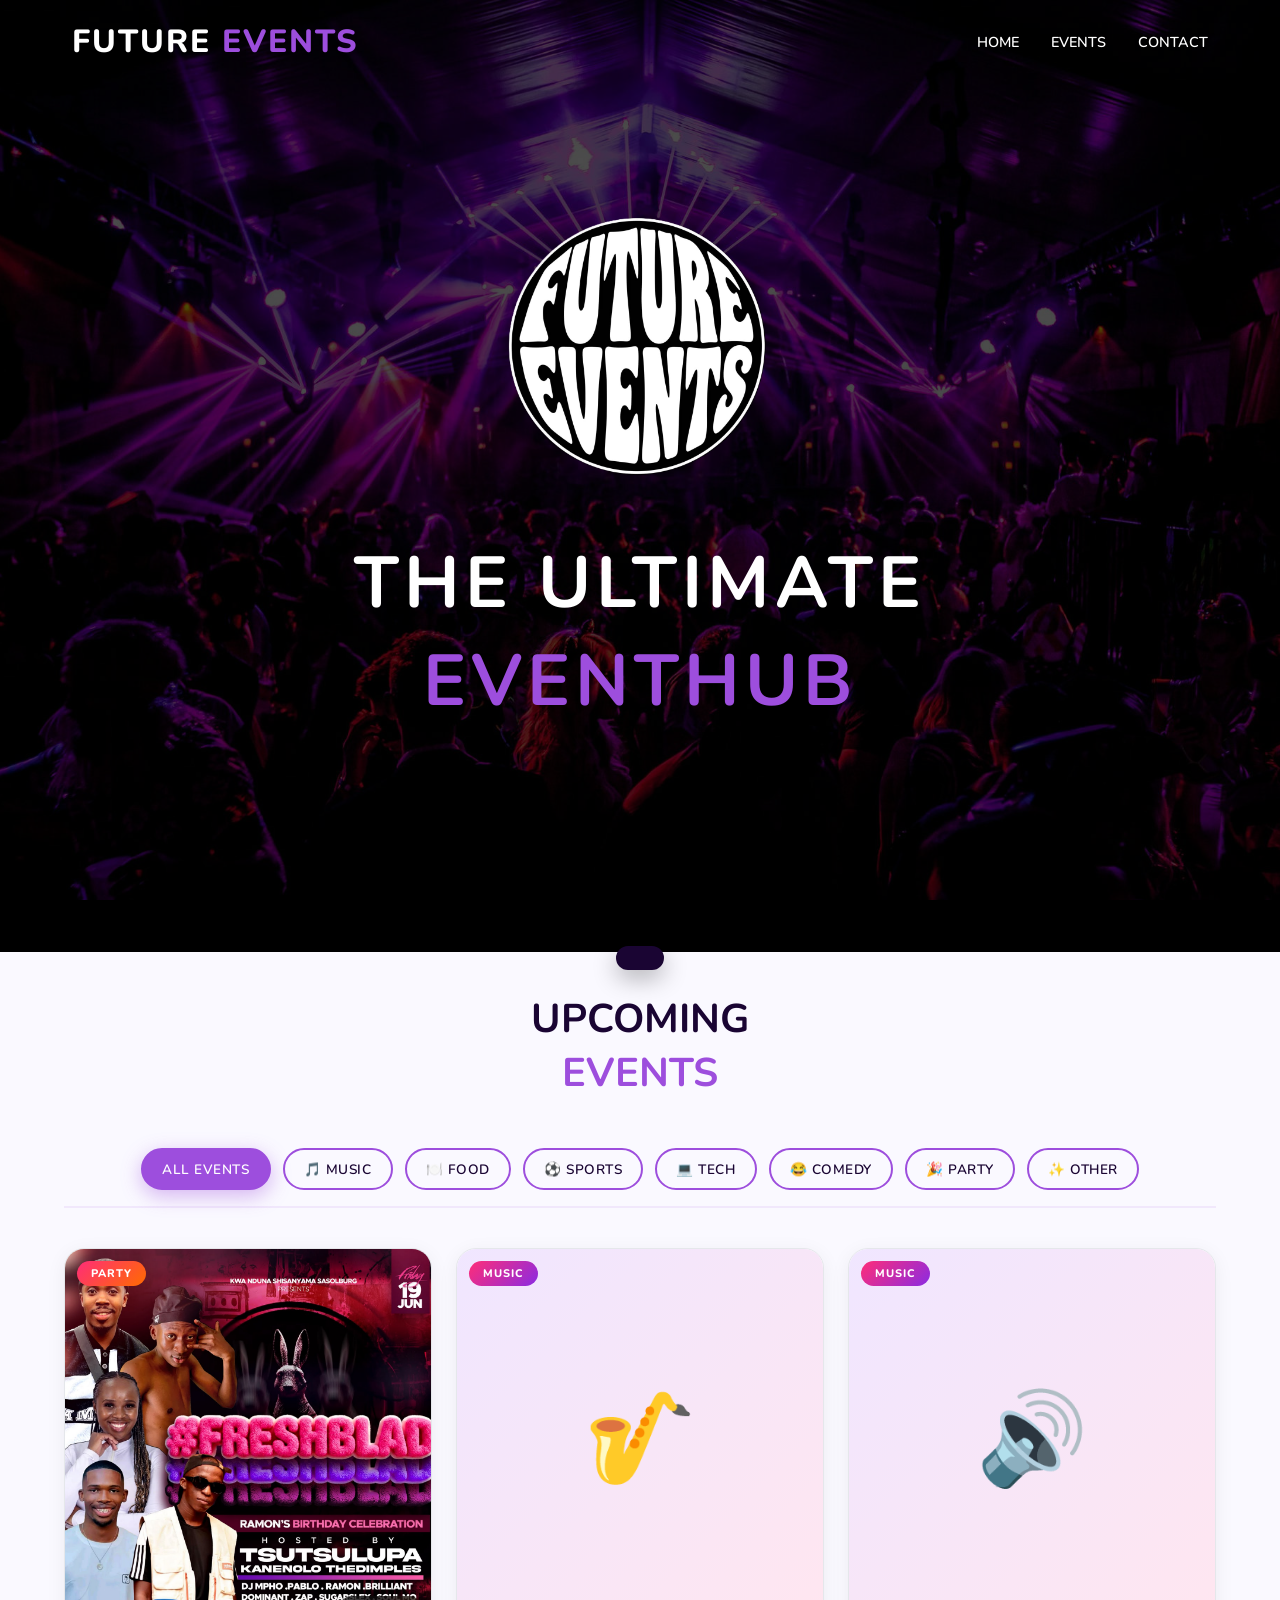
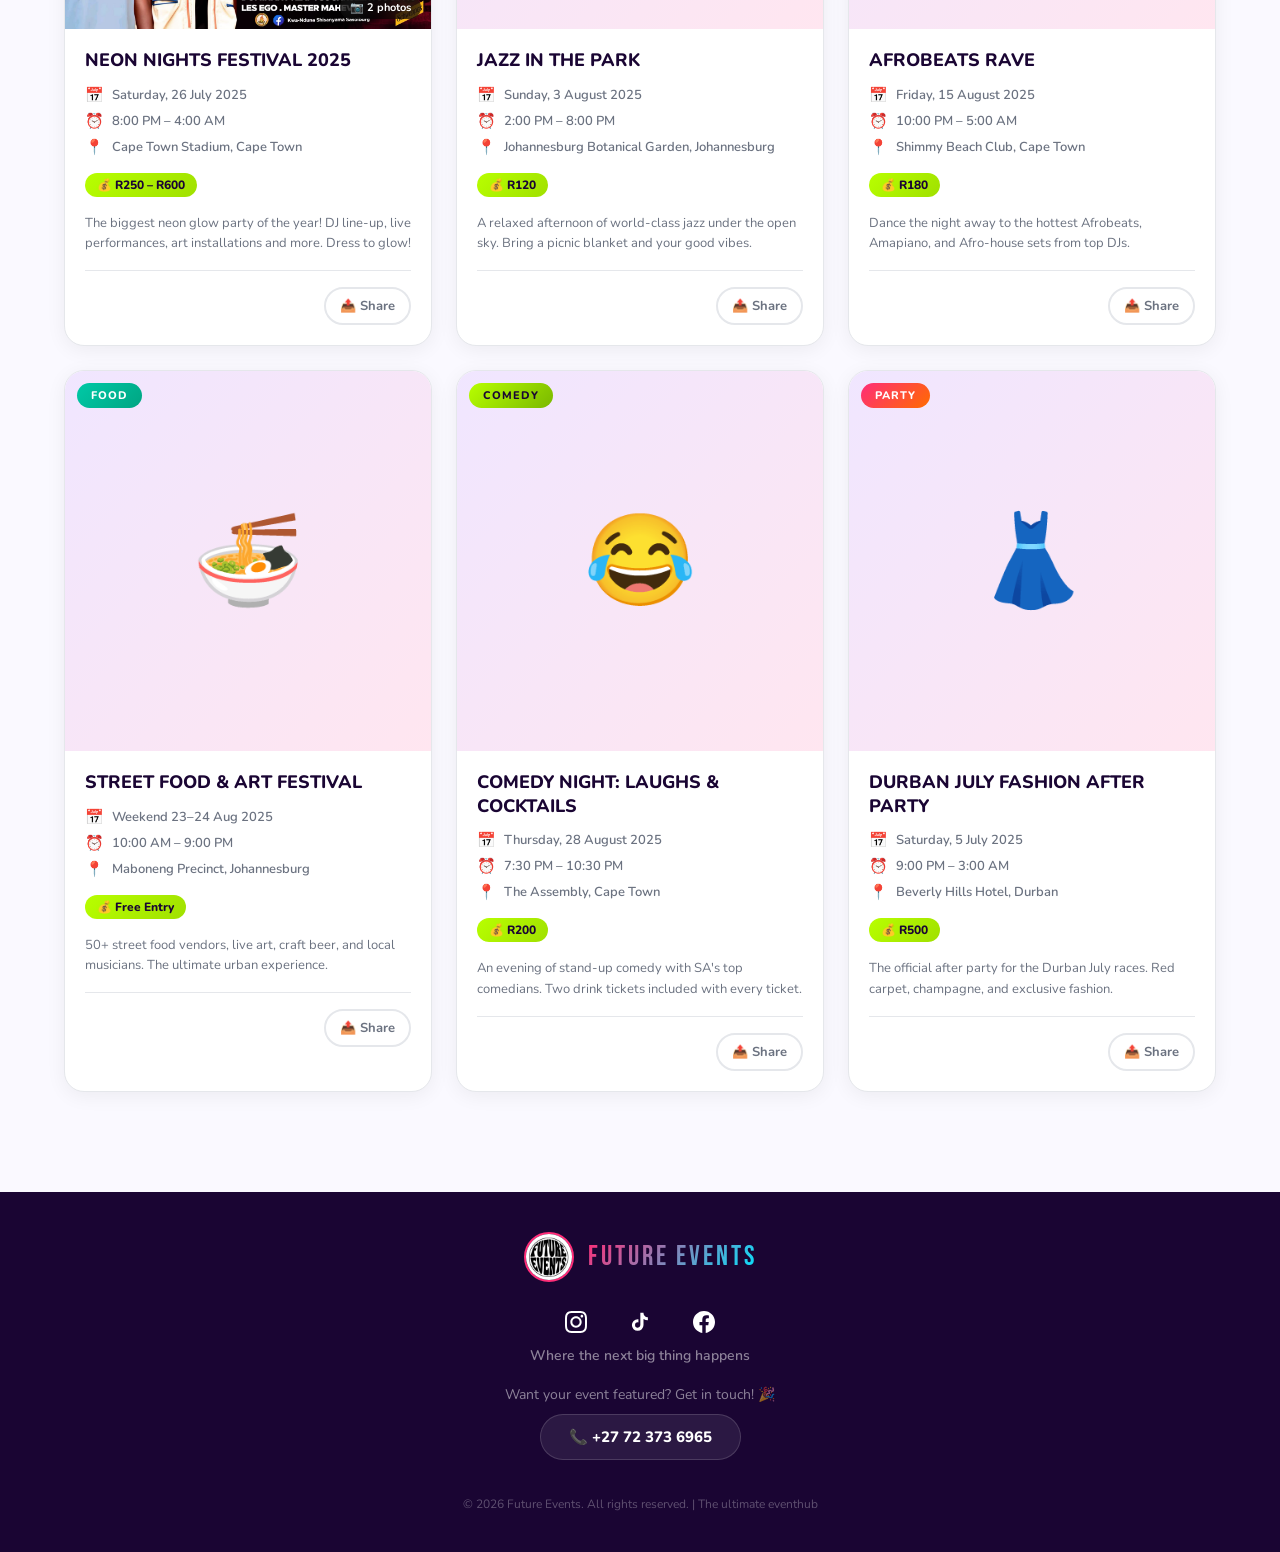
==== index.html @ 9eff45ef "Rename future_events.html to index.html" ====
<!DOCTYPE html>
<html lang="en">
<head>
<meta charset="UTF-8">
<meta name="viewport" content="width=device-width, initial-scale=1.0">
<title>FUTURE EVENTS</title>
<link href="https://fonts.googleapis.com/css2?family=Space+Grotesk:wght@400;500;600;700;800&family=Bebas+Neue&family=Nunito:wght@400;600;700;800;900&display=swap" rel="stylesheet">
<link rel="stylesheet" href="styles.css">
<link rel="icon" type="image/png" href="logo white.png">
</head>
<body>

<!-- NAVIGATION -->
<nav id="navbar">
        <div class="nav-container">
            <a href="#hero" class="logo">FUTURE <span class="fire-text"> EVENTS</span></a>
            <div class="menu-toggle" id="mobile-menu">
                <i class="fas fa-bars"></i>
            </div>
            <ul class="nav-links">
                <li><a href="#hero">Home</a></li>
                <li><a href="#events">Events</a></li>
                <li><a href="#contact">Contact</a></li>
            </ul>
        </div>
    </nav>

    <section id="hero">
        <div class="hero-overlay"></div>
        <div class="hero-content" data-aos="zoom-in" data-aos-duration="1500">
            <img src="logo white.png" alt="KWA NDUNA Logo"/>
            <h1><b>THE ULTIMATE<br/><span class="fire-text"> EVENTHUB</span></b></h1>
            
        </div>
    </section>

 <div class="custom-marquee-container">
  <div class="custom-marquee-content">
    <!-- Replace this text with whatever you want! -->
    <span>YOUR NUMBER ONE EVENTHUB</span>
    <span>PROMOTE YOUR EVENT</span>
    <span>FOLLOW FOR THE BEST EVENTS AROUND YOU</span>
    <span>FUTURE EVENTS</span>
    <span>WHERE MEMORIES ARE MADE</span>
    <span>LIVE LIFE WITH FUTURE EVENTS</span>
    <!-- Duplicate for seamless looping -->
    <span>YOUR NUMBER ONE EVENTHUB</span>
    <span>PROMOTE YOUR EVENT</span>
    <span>FOLLOW FOR THE BEST EVENTS AROUND YOU</span>
    <span>FUTURE EVENTS</span>
    <span>WHERE MEMORIES ARE MADE</span>
    <span>LIVE LIFE WITH FUTURE EVENTS</span>
  </div>
</div>

<!-- MAIN FEED -->
<section id="events">
<div class="main-container">
  <div class="section-header">
    <h2><b>UPCOMING<br/><span class="fire-text"> EVENTS</span></b></h2>
  </div>

  <!-- CATEGORY FILTER MENU -->
  <div class="category-filter-menu">
    <button class="category-btn active" onclick="filterByCategory('all')" data-category="all">All Events</button>
    <button class="category-btn" onclick="filterByCategory('music')" data-category="music">🎵 Music</button>
    <button class="category-btn" onclick="filterByCategory('food')" data-category="food">🍽️ Food</button>
    <button class="category-btn" onclick="filterByCategory('sports')" data-category="sports">⚽ Sports</button>
    <button class="category-btn" onclick="filterByCategory('tech')" data-category="tech">💻 Tech</button>
    <button class="category-btn" onclick="filterByCategory('comedy')" data-category="comedy">😂 Comedy</button>
    <button class="category-btn" onclick="filterByCategory('party')" data-category="party">🎉 Party</button>
    <button class="category-btn" onclick="filterByCategory('other')" data-category="other">✨ Other</button>
  </div>

  <div class="events-grid" id="eventsGrid"></div>
  <div class="no-results" id="noResults">
    <div class="no-results-emoji">🔍</div>
    <h3>No events found</h3>
    <p>Try different keywords</p>
  </div>
</div>
</section>

<!-- CONTACT SECTION -->


<!-- SHARE MODAL -->
<div class="modal-overlay" id="shareModal" onclick="if(event.target===this)closeShare()">
  <div class="share-modal">
    <button class="modal-close" onclick="closeShare()">✕</button>
    <div class="modal-title">SHARE EVENT</div>
    <div class="modal-subtitle">Sharing: <span class="share-event-name" id="shareEventName">—</span></div>

    <div class="share-platforms">
      <button class="share-btn-platform whatsapp" onclick="shareTo('whatsapp')">
        <span class="platform-icon">💬</span> WhatsApp
      </button>
      <button class="share-btn-platform facebook" onclick="shareTo('facebook')">
        <span class="platform-icon">📘</span> Facebook
      </button>
      <button class="share-btn-platform twitter" onclick="shareTo('twitter')">
        <span class="platform-icon">🐦</span> X / Twitter
      </button>
      <button class="share-btn-platform telegram" onclick="shareTo('telegram')">
        <span class="platform-icon">✈️</span> Telegram
      </button>
      <button class="share-btn-platform instagram" onclick="shareTo('instagram')">
        <span class="platform-icon">📸</span> Instagram
      </button>
      <button class="share-btn-platform save" onclick="shareTo('save')">
        <span class="platform-icon">💾</span> Save Flyer
      </button>
    </div>

    <div class="share-or">or copy link</div>

    <div class="copy-link-wrap">
      <input type="text" class="copy-link-input" id="shareLink" readonly>
      <button class="copy-link-btn" onclick="copyLink()">Copy</button>
    </div>

    <div class="modal-watermark">Shared via <span>FUTURE EVENTS</span> — www.futureevents.co.za</div>
  </div>
</div>

<!-- IMAGE VIEWER -->
<div class="img-viewer-overlay" id="imgViewer" onclick="if(event.target===this)closeViewer()">
  <button class="img-viewer-close" onclick="closeViewer()">✕</button>
  <div id="imgViewerContent" style="font-size:80px; color:#fff; text-align:center;">🎉</div>
  <div class="img-viewer-nav">
    <button onclick="viewerPrev()">← Prev</button>
    <button onclick="viewerNext()">Next →</button>
  </div>
</div>

<!-- TOAST -->
<div class="toast" id="toast"></div>

<!-- ADMIN PANEL (Access: type "admin" anywhere on page) -->
<div class="admin-panel" id="adminPanel">
  <div class="admin-title">
    🔧 ADMIN PANEL
    <button class="admin-close" onclick="closeAdmin()">✕</button>
  </div>
  <div id="adminEventsList"></div>
</div>



<footer id="contact">
  <div class="footer-logo-wrap">
    <img src="[data-uri]" alt="Future Events" class="footer-logo">
    <span class="footer-brand">FUTURE EVENTS</span>
  </div>
  <div class="social-icons">
  <a href="YOUR_INSTAGRAM_URL" class="social-btn" aria-label="Instagram">
    <svg viewBox="0 0 24 24"><path d="M12 2.163c3.204 0 3.584.012 4.85.07 3.252.148 4.771 1.691 4.919 4.919.058 1.265.069 1.645.069 4.849 0 3.205-.012 3.584-.069 4.849-.149 3.225-1.664 4.771-4.919 4.919-1.266.058-1.644.07-4.85.07-3.204 0-3.584-.012-4.849-.07-3.26-.149-4.771-1.699-4.919-4.92-.058-1.265-.07-1.644-.07-4.849 0-3.204.013-3.583.07-4.849.149-3.227 1.664-4.771 4.919-4.919 1.266-.057 1.645-.069 4.849-.069zm0-2.163c-3.259 0-3.667.014-4.947.072-4.358.2-6.78 2.618-6.98 6.98-.059 1.281-.073 1.689-.073 4.948 0 3.259.014 3.668.072 4.948.2 4.358 2.618 6.78 6.98 6.98 1.281.058 1.689.072 4.948.072 3.259 0 3.668-.014 4.948-.072 4.354-.2 6.782-2.618 6.979-6.98.059-1.28.073-1.689.073-4.948 0-3.259-.014-3.667-.072-4.947-.196-4.354-2.617-6.78-6.979-6.98-1.281-.059-1.69-.073-4.949-.073zm0 5.838c-3.403 0-6.162 2.759-6.162 6.162s2.759 6.163 6.162 6.163 6.162-2.759 6.162-6.163c0-3.403-2.759-6.162-6.162-6.162zm0 10.162c-2.209 0-4-1.79-4-4 0-2.209 1.791-4 4-4s4 1.791 4 4c0 2.21-1.791 4-4 4zm6.406-11.845c-.796 0-1.441.645-1.441 1.44s.645 1.44 1.441 1.44c.795 0 1.439-.645 1.439-1.44s-.644-1.44-1.439-1.44z"/></svg>
  </a>

  <a href="YOUR_TIKTOK_URL" class="social-btn" aria-label="TikTok">
    <svg viewBox="0 0 24 24"><path d="M19.59 6.69a4.83 4.83 0 01-3.77-4.25V2h-3.45v13.67a2.89 2.89 0 01-2.88 2.5 2.89 2.89 0 01-2.89-2.89 2.89 2.89 0 012.89-2.89c.28 0 .54.04.79.1V9.01a6.33 6.33 0 00-.79-.05 6.34 6.34 0 00-6.34 6.34 6.34 6.34 0 006.34 6.34 6.34 6.34 0 006.33-6.34V8.69a8.18 8.18 0 004.78 1.52V6.76a4.86 4.86 0 01-1.01-.07z"/></svg>
  </a>

  <a href="YOUR_FACEBOOK_URL" class="social-btn" aria-label="Facebook">
    <svg viewBox="0 0 24 24"><path d="M24 12.073c0-6.627-5.373-12-12-12s-12 5.373-12 12c0 5.99 4.388 10.954 10.125 11.854v-8.385H7.078v-3.47h3.047V9.43c0-3.007 1.792-4.669 4.533-4.669 1.312 0 2.686.235 2.686.235v2.953H15.83c-1.491 0-1.956.925-1.956 1.874v2.25h3.328l-.532 3.47h-2.796v8.385C19.612 23.027 24 18.062 24 12.073z"/></svg>
  </a>
</div>
  <p class="footer-tagline">Where the next big thing happens</p>
  <p class="footer-cta-text">Want your event featured? Get in touch! 🎉</p>
  <a href="tel:+27723736965" class="footer-contact">
    📞 +27 72 373 6965
  </a>
  <p class="footer-copy">© 2026 Future Events. All rights reserved. | The ultimate eventhub</p>
  
</footer>

<script src="script.js"></script>
</body>
</html>
---- styles.css ----
:root {
    --hot-pink: #FF2D78;
    --electric-purple: #8B2BE2;
    --neon-orange: #FF6B00;
    --lime: #B8FF00;
    --cyan: #00E5FF;
    --deep-purple: #1A0533;
    --card-bg: #ffffff;
    --text-dark: #1a0533;
    --text-muted: #6b7280;
    --border: #e5e7eb;
    --bg-light: #faf9ff;
    --orange-main: #9D4EDD;
    --orange-glow: #C77DFF;
  }

  * { margin: 0; padding: 0; box-sizing: border-box; }

  html {
    scroll-behavior: smooth;
}

  body {
    font-family: 'Nunito', sans-serif;
    background: var(--bg-light);
    color: var(--text-dark);
    overflow-x: hidden;
  }

  h1, h2, h3, h4 {
    font-family: var(--font-heading);
    text-transform: uppercase;
}

/* The "Spice of Fire" Text Effect */
.fire-text {
    color: var(--orange-main);
    animation: fire-flicker 3s infinite alternate;
}

@keyframes fire-flicker {
    0%, 100% { text-shadow: 0 0 5px var(--orange-main), 0 0 10px var(--orange-main); }
    50% { text-shadow: 0 0 10px var(--orange-main), 0 0 20px var(--orange-glow), 0 0 30px var(--orange-glow); }
}

.section-title {
    font-size: 2.5rem;
    margin-bottom: 2rem;
    font-weight: 800;
}

/* CATEGORY FILTER MENU */
.category-filter-menu {
    display: flex;
    gap: 0.75rem;
    margin-bottom: 2.5rem;
    flex-wrap: wrap;
    justify-content: center;
    align-items: center;
    padding: 1rem 0;
    border-bottom: 2px solid rgba(157, 78, 221, 0.1);
}

.category-btn {
    padding: 0.6rem 1.2rem;
    border: 2px solid var(--orange-main);
    background: transparent;
    color: var(--text-dark);
    border-radius: 25px;
    font-weight: 600;
    font-size: 0.85rem;
    cursor: pointer;
    transition: all 0.3s ease;
    text-transform: uppercase;
    letter-spacing: 0.5px;
    font-family: 'Nunito', sans-serif;
}

.category-btn:hover {
    background: var(--orange-main);
    color: white;
    transform: translateY(-2px);
    box-shadow: 0 4px 15px rgba(157, 78, 221, 0.3);
}

.category-btn.active {
    background: var(--orange-main);
    color: white;
    box-shadow: 0 6px 20px rgba(157, 78, 221, 0.4);
}

@media (max-width: 768px) {
    .category-filter-menu {
        gap: 0.5rem;
        padding: 0.75rem 0;
    }
    
    .category-btn {
        padding: 0.5rem 0.9rem;
        font-size: 0.75rem;
    }
}

.text-center { text-align: center; }
.dark-bg { background-color: var(--bg-darker); }
.section-padding { padding: 5rem 2rem; }

/* Buttons */
.btn {
    display: inline-block;
    padding: 12px 30px;
    font-family: var(--font-heading);
    font-weight: 600;
    text-decoration: none;
    text-transform: uppercase;
    border-radius: 5px;
    transition: all 0.3s ease;
    cursor: pointer;
    border: none;
}

.btn-primary {
    background: linear-gradient(45deg, var(--orange-main), var(--orange-glow));
    color: #fff;
    box-shadow: 0 4px 15px rgba(255, 87, 34, 0.4);
}

.btn-primary:hover {
    transform: translateY(-3px) scale(1.05);
    box-shadow: 0 8px 25px rgba(255, 152, 0, 0.6);
}

/* =========================================
   NAVIGATION BAR
   ========================================= */
nav {
    background-color: transparent;
    position: fixed;
    top: 0;
    width: 100%;
    padding: 20px 0;
    z-index: 1000;
    transition: background 0.4s ease, padding 0.4s ease, box-shadow 0.4s ease;
}

nav.nav-scrolled {
    background-color: rgba(26, 5, 51, 0.95);
    padding: 10px 0;
    box-shadow: 0 2px 10px rgba(255, 87, 34, 0.2);
    backdrop-filter: blur(5px);
    border-bottom: 2px solid var(--orange-main);
}

.nav-container {
    max-width: 1200px;
    margin: 0 auto;
    display: flex;
    justify-content: space-between;
    align-items: center;
    padding: 0 2rem;
}

.logo {
    font-family: var(--font-heading);
    font-size: 2rem;
    font-weight: 800;
    color: #fff;
    text-decoration: none;
    letter-spacing: 2px;
}

.nav-links {
    list-style: none;
    display: flex;
    gap: 2rem;
}

.nav-links a {
    color: #fff;
    text-decoration: none;
    font-family: var(--font-heading);
    font-size: 0.9rem;
    font-weight: 600;
    text-transform: uppercase;
    transition: color 0.3s ease;
    position: relative;
}

.nav-links a::after {
    content: '';
    position: absolute;
    width: 0%;
    height: 2px;
    bottom: -5px;
    left: 0;
    background-color: var(--orange-main);
    transition: width 0.3s ease;
}

.nav-links a:hover::after { width: 100%; }
.nav-links a:hover { color: var(--orange-main); }

.menu-toggle {
    display: none;
    font-size: 1.8rem;
    cursor: pointer;
    color: var(--orange-main);
    z-index: 1100;
    position: relative;
}

/* =========================================
   MOBILE NAV OVERLAY
   ========================================= */
@media (max-width: 768px) {
    .menu-toggle {
        display: flex;
        align-items: center;
        justify-content: center;
    }

    .nav-links {
        display: none;
        flex-direction: column;
        align-items: center;
        justify-content: center;
        gap: 2.5rem;
        position: fixed;
        inset: 0;
        background: rgba(10, 2, 26, 0.97);
        z-index: 1050;
        padding: 2rem;
        backdrop-filter: blur(12px);
        -webkit-backdrop-filter: blur(12px);
        border-top: 3px solid var(--orange-main);
        animation: none;
    }

    .nav-links.nav-open {
        display: flex;
        animation: navFadeIn 0.25s ease forwards;
    }

    @keyframes navFadeIn {
        from { opacity: 0; transform: translateY(-10px); }
        to   { opacity: 1; transform: translateY(0); }
    }

    .nav-links a {
        font-size: 1.8rem;
        letter-spacing: 3px;
        color: #fff;
    }

    .nav-links a:hover {
        color: var(--orange-main);
    }

    /* Close (✕) icon when open */
    .menu-toggle.is-open i::before {
        content: "\f00d"; /* fa-times */
    }
}

/* =========================================
   HERO SECTION
   ========================================= */
#hero {
    height: 100vh;
    background: url("hero\ back.jpg") center/cover no-repeat;
    background-attachment: scroll;
    position: relative;
    display: flex;
    align-items: center;
    justify-content: center;
    text-align: center;
    overflow: hidden;
}

.hero-video {
    position: absolute;
    top: 50%;
    left: 50%;
    min-width: 100%;
    min-height: 100%;
    width: auto;
    height: auto;
    z-index: 0;
    transform: translateX(-50%) translateY(-50%);
    object-fit: cover;
}

.hero-overlay {
    position: absolute;
    top: 0;
    left: 0;
    width: 100%;
    height: 100%;
    background: rgba(0, 0, 0, 0.7); /* Darkens video for text visibility */
    z-index: 1;
}

.hero-content {
    position: relative;
    z-index: 2;
    padding: 0 20px;
    display: flex;
    flex-direction: column;
    align-items: center;
    justify-content: center;
    gap: 1.5rem;
}

.hero-content img {
    max-width: 300px;
    height: auto;
}

.hero-content h1 {
    font-size: 4.5rem;
    letter-spacing: 5px;
    margin-bottom: 1rem;
    color: #fff;
}

.hero-content p {
    font-size: 1.2rem;
    margin-bottom: 2rem;
    color: #fff;
}

  
 
 



  

  @media (max-width:768px) {
    .hero-content { flex-direction:column; gap:32px; }
    .hero-images { flex:0 0 auto; width:100%; }
    .hero-img-placeholder { height:260px; }
    .hero-title { font-size:40px; }
  }


  /* Marquee Background Styling */
.custom-marquee-container {
  background-color: #000000; /* Pure black background */
  color: #ffffff;            /* White text */
  overflow: hidden;          /* Hides the text that goes off-screen */
  white-space: nowrap;       /* Keeps all text on a single line */
  padding: 15px 0;           /* Vertical spacing (thickness of the bar) */
  font-family: sans-serif;   /* Clean modern font */
  font-size: 1.2rem;         /* Text size */
  font-weight: bold;
  letter-spacing: 1px;       /* Adds a bit of breathing room to letters */
}

.hero-info { flex:1; min-width:0; }

/* The Moving Content Box */
.custom-marquee-content {
  display: inline-block;
  padding-left: 100%;        /* Starts the animation from the right edge */
  animation: marquee-scroll 20s linear infinite;
}

/* Individual text items */
.custom-marquee-content span {
  padding-right: 50px;       /* Spacing between the repeated text blocks */
}

/* The Animation Logic */
@keyframes marquee-scroll {
  0% {
    transform: translate3d(0, 0, 0);
  }
  100% {
    transform: translate3d(-50%, 0, 0);
  }
}

/* Optional: Pauses the marquee when a user hovers over it */
.custom-marquee-container:hover .custom-marquee-content {
  animation-play-state: paused;
}

  .blob {
    position: absolute;
    border-radius: 50%;
    opacity: 0.18;
    filter: blur(60px);
  }

  .blob-1 { width: 400px; height: 400px; background: var(--hot-pink); top: -100px; right: -50px; }
  .blob-2 { width: 300px; height: 300px; background: var(--cyan); bottom: -80px; left: 10%; animation: float 6s ease-in-out infinite; }
  .blob-3 { width: 250px; height: 250px; background: var(--lime); top: 50%; left: 40%; animation: float 8s ease-in-out infinite reverse; }

  @keyframes float {
    0%, 100% { transform: translateY(0px); }
    50% { transform: translateY(-20px); }
  }

  .featured-badge {
    position: absolute;
    top: 24px;
    left: 24px;
    background: linear-gradient(135deg, var(--hot-pink), var(--neon-orange));
    color: #fff;
    font-size: 11px;
    font-weight: 800;
    letter-spacing: 2px;
    text-transform: uppercase;
    padding: 6px 16px;
    border-radius: 50px;
    display: flex;
    align-items: center;
    gap: 6px;
    box-shadow: 0 4px 15px rgba(255,45,120,0.4);
    animation: pulse-badge 2s ease-in-out infinite;
  }

  @keyframes pulse-badge {
    0%, 100% { box-shadow: 0 4px 15px rgba(255,45,120,0.4); }
    50% { box-shadow: 0 4px 30px rgba(255,45,120,0.8); }
  }

  .hero-content {
    position: relative;
    z-index: 2;
    max-width: 1200px;
    margin: 0 auto;
    width: 100%;
    display: flex;
    gap: 40px;
    align-items: center;
    margin-top: 40px;
  }

  .hero-images {
    flex: 0 0 auto;
    height: 380px;
    width: 300px;
    position: relative;
    border-radius: 50%;
  }

  .hero-main-img {
    width: 100%;
    height: 280px;
    object-fit: cover;
    border-radius: 50%;
    border: 3px solid rgba(255,255,255,0.2);
    box-shadow: 0 20px 60px rgba(0,0,0,0.5);
  }

  .hero-img-placeholder {
    width: 100%;
    height: 280px;
    border-radius: 20px;
    border: 3px solid rgba(255,255,255,0.2);
    box-shadow: 0 20px 60px rgba(0,0,0,0.5);
    background: linear-gradient(135deg, rgba(255,45,120,0.3), rgba(139,43,226,0.3));
    display: flex;
    align-items: center;
    justify-content: center;
    font-size: 60px;
    cursor: pointer;
    transition: transform 0.3s;
    overflow: hidden;
    position: relative;
  }

  .hero-img-placeholder:hover { transform: scale(1.02); }

  .hero-thumb-row {
    display: flex;
    gap: 8px;
    margin-top: 10px;
  }

  .hero-thumb {
    flex: 1;
    height: 70px;
    border-radius: 10px;
    object-fit: cover;
    cursor: pointer;
    border: 2px solid transparent;
    transition: all 0.3s;
    overflow: hidden;
    background: rgba(255,255,255,0.1);
    display: flex;
    align-items: center;
    justify-content: center;
    font-size: 24px;
  }

  .hero-thumb:hover, .hero-thumb.active { border-color: var(--hot-pink); transform: scale(1.05); }

  .hero-info {
    flex: 1;
    color: white;
  }

  .hero-title {
    font-family: 'Bebas Neue', sans-serif;
    font-size: 52px;
    line-height: 1.1;
    letter-spacing: 2px;
    margin-bottom: 16px;
    text-shadow: 2px 2px 20px rgba(0,0,0,0.5);
  }

  .hero-meta {
    display: flex;
    flex-direction: column;
    gap: 8px;
    margin-bottom: 24px;
  }

  .hero-meta-item {
    display: flex;
    align-items: center;
    gap: 10px;
    font-size: 15px;
    color: rgba(255,255,255,0.85);
    font-weight: 600;
  }

  .hero-meta-icon {
    width: 28px;
    height: 28px;
    border-radius: 8px;
    display: flex;
    align-items: center;
    justify-content: center;
    font-size: 14px;
    flex-shrink: 0;
  }

  .icon-date { background: rgba(255,45,120,0.3); }
  .icon-venue { background: rgba(0,229,255,0.3); }
  .icon-price { background: rgba(184,255,0,0.3); }

  .hero-desc {
    font-size: 15px;
    color: rgba(255,255,255,0.7);
    line-height: 1.7;
    margin-bottom: 24px;
    max-width: 500px;
  }

  .hero-actions {
    display: flex;
    gap: 12px;
    flex-wrap: wrap;
  }

  .btn-share-hero {
    display: flex;
    align-items: center;
    gap: 8px;
    padding: 12px 20px;
    border-radius: 50px;
    font-family: 'Nunito', sans-serif;
    font-size: 15px;
    font-weight: 800;
    cursor: pointer;
    transition: all 0.3s;
    border: 2px solid rgba(255,255,255,0.2);
    background: transparent;
    color: rgba(255,255,255,0.7);
  }

  .btn-share-hero:hover { background: rgba(255,255,255,0.1); color: #fff; transform: translateY(-2px); }

  /* ---- MAIN FEED ---- */
  .main-container {
    max-width: 1200px;
    margin: 0 auto;
    padding: 40px 24px;
  }

  .section-header {
    text-align: center;
    margin-bottom: 2rem;
  }

  .section-header h2 {
    font-size: 2.5rem;
    font-weight: 800;
    text-transform: uppercase;
  }
    margin-bottom: 28px;
  }

  .section-title {
    font-family: 'Bebas Neue', sans-serif;
    font-size: 32px;
    letter-spacing: 2px;
    color: var(--text-dark);
    display: flex;
    align-items: center;
    gap: 12px;
  }

  .section-title-dot {
    width: 10px;
    height: 10px;
    border-radius: 50%;
    background: var(--hot-pink);
    display: inline-block;
  }

  .events-grid {
    display: grid;
    grid-template-columns: repeat(auto-fill, minmax(340px, 1fr));
    gap: 24px;
  }

  /* ---- EVENT CARD ---- */
  .event-card {
    background: var(--card-bg);
    border-radius: 20px;
    overflow: hidden;
    box-shadow: 0 4px 20px rgba(0,0,0,0.06);
    transition: all 0.3s;
    border: 1px solid var(--border);
    position: relative;
  }

  .event-card:hover {
    transform: translateY(-4px);
    box-shadow: 0 12px 40px rgba(0,0,0,0.12);
  }

  .card-img-wrap {
    position: relative;
    height: 380px;
    overflow: hidden;
    cursor: pointer;
    background: linear-gradient(135deg, #f0e6ff, #ffe6f0);
    display: flex;
    align-items: center;
    justify-content: center;
    font-size: 90px;
  }

  .card-img-wrap img {
    width: 100%;
    height: 100%;
    object-fit: cover;
    transition: transform 0.4s;
  }

  .event-card:hover .card-img-wrap img { transform: scale(1.05); }

  .card-img-indicator {
    position: absolute;
    bottom: 10px;
    right: 10px;
    background: rgba(0,0,0,0.6);
    color: #fff;
    font-size: 11px;
    font-weight: 700;
    padding: 4px 10px;
    border-radius: 20px;
    backdrop-filter: blur(10px);
  }

  .card-category {
    position: absolute;
    top: 12px;
    left: 12px;
    padding: 5px 14px;
    border-radius: 50px;
    font-size: 11px;
    font-weight: 800;
    text-transform: uppercase;
    letter-spacing: 1px;
    color: #fff;
  }

  .cat-music { background: linear-gradient(135deg, var(--hot-pink), var(--electric-purple)); }
  .cat-art { background: linear-gradient(135deg, var(--neon-orange), #ffb800); }
  .cat-food { background: linear-gradient(135deg, #00c9a7, #00a582); }
  .cat-sport { background: linear-gradient(135deg, var(--cyan), #0091ea); }
  .cat-culture { background: linear-gradient(135deg, var(--electric-purple), #3d00b8); }
  .cat-party { background: linear-gradient(135deg, var(--hot-pink), var(--neon-orange)); }
  .cat-comedy { background: linear-gradient(135deg, var(--lime), #7ab800); color: #1a0533 !important; }
  .cat-business { background: linear-gradient(135deg, #374151, #111827); }

  .card-body {
    padding: 20px;
  }

  .card-title {
    font-size: 18px;
    font-weight: 800;
    color: var(--text-dark);
    margin-bottom: 12px;
    line-height: 1.3;
  }

  .card-meta {
    display: flex;
    flex-direction: column;
    gap: 6px;
    margin-bottom: 16px;
  }

  .card-meta-row {
    display: flex;
    align-items: center;
    gap: 8px;
    font-size: 13px;
    color: var(--text-muted);
    font-weight: 600;
  }

  .meta-emoji { font-size: 15px; }

  .card-price {
    display: inline-block;
    background: linear-gradient(135deg, var(--lime), #a0e000);
    color: var(--text-dark);
    font-size: 12px;
    font-weight: 800;
    padding: 4px 12px;
    border-radius: 20px;
    margin-bottom: 16px;
  }

  .card-desc {
    font-size: 13px;
    color: var(--text-muted);
    line-height: 1.6;
    margin-bottom: 16px;
    display: -webkit-box;
    -webkit-line-clamp: 2;
    -webkit-box-orient: vertical;
    overflow: hidden;
  }

  .card-footer {
    display: flex;
    align-items: center;
    justify-content: flex-end;
    gap: 8px;
    padding-top: 16px;
    border-top: 1px solid var(--border);
  }

  .btn-share {
    display: flex;
    align-items: center;
    gap: 5px;
    padding: 8px 14px;
    border-radius: 50px;
    border: 2px solid var(--border);
    background: transparent;
    color: var(--text-muted);
    font-family: 'Nunito', sans-serif;
    font-size: 13px;
    font-weight: 700;
    cursor: pointer;
    transition: all 0.25s;
    white-space: nowrap;
  }

  .btn-share:hover {
    border-color: var(--electric-purple);
    color: var(--electric-purple);
    background: rgba(139,43,226,0.06);
    transform: scale(1.05);
  }

  /* ---- SHARE MODAL ---- */
  .modal-overlay {
    display: none;
    position: fixed;
    inset: 0;
    background: rgba(26,5,51,0.7);
    z-index: 2000;
    align-items: center;
    justify-content: center;
    backdrop-filter: blur(6px);
    padding: 20px;
  }

  .modal-overlay.open { display: flex; }

  .share-modal {
    background: #fff;
    border-radius: 24px;
    padding: 32px;
    max-width: 420px;
    width: 100%;
    box-shadow: 0 30px 80px rgba(0,0,0,0.2);
    animation: modalIn 0.3s cubic-bezier(0.34,1.56,0.64,1);
    position: relative;
  }

  @keyframes modalIn {
    from { transform: scale(0.8); opacity: 0; }
    to { transform: scale(1); opacity: 1; }
  }

  .modal-title {
    font-family: 'Bebas Neue', sans-serif;
    font-size: 28px;
    letter-spacing: 2px;
    margin-bottom: 6px;
    background: linear-gradient(135deg, var(--hot-pink), var(--electric-purple));
    -webkit-background-clip: text;
    -webkit-text-fill-color: transparent;
    background-clip: text;
  }

  .modal-subtitle {
    font-size: 13px;
    color: var(--text-muted);
    margin-bottom: 24px;
    font-weight: 600;
  }

  .share-event-name {
    font-weight: 800;
    color: var(--text-dark);
  }

  .share-platforms {
    display: grid;
    grid-template-columns: 1fr 1fr;
    gap: 12px;
    margin-bottom: 20px;
  }

  .share-btn-platform {
    display: flex;
    align-items: center;
    gap: 10px;
    padding: 14px 16px;
    border-radius: 14px;
    border: 2px solid var(--border);
    cursor: pointer;
    transition: all 0.25s;
    background: #fff;
    font-family: 'Nunito', sans-serif;
    font-size: 14px;
    font-weight: 700;
    color: var(--text-dark);
    text-align: left;
  }

  .share-btn-platform:hover { transform: translateY(-2px); box-shadow: 0 6px 16px rgba(0,0,0,0.1); }
  .share-btn-platform.whatsapp:hover { border-color: #25d366; background: #f0fef4; }
  .share-btn-platform.facebook:hover { border-color: #1877f2; background: #eff4ff; }
  .share-btn-platform.twitter:hover { border-color: #000; background: #f5f5f5; }
  .share-btn-platform.instagram:hover { border-color: #e1306c; background: #fff0f5; }
  .share-btn-platform.telegram:hover { border-color: #0088cc; background: #e8f5ff; }
  .share-btn-platform.save:hover { border-color: var(--electric-purple); background: #f5f0ff; }

  .platform-icon { font-size: 22px; }

  .share-or {
    text-align: center;
    color: var(--text-muted);
    font-size: 12px;
    font-weight: 700;
    margin-bottom: 14px;
    text-transform: uppercase;
    letter-spacing: 1px;
    display: flex;
    align-items: center;
    gap: 10px;
  }

  .share-or::before, .share-or::after {
    content: '';
    flex: 1;
    height: 1px;
    background: var(--border);
  }

  .copy-link-wrap {
    display: flex;
    gap: 8px;
    margin-bottom: 20px;
  }

  .copy-link-input {
    flex: 1;
    padding: 10px 14px;
    border: 2px solid var(--border);
    border-radius: 12px;
    font-size: 13px;
    font-family: 'Nunito', sans-serif;
    color: var(--text-muted);
    background: var(--bg-light);
    outline: none;
  }

  .copy-link-btn {
    padding: 10px 18px;
    background: linear-gradient(135deg, var(--electric-purple), var(--hot-pink));
    color: #fff;
    border: none;
    border-radius: 12px;
    font-family: 'Nunito', sans-serif;
    font-size: 13px;
    font-weight: 800;
    cursor: pointer;
    transition: all 0.25s;
  }

  .copy-link-btn:hover { transform: scale(1.05); }

  .modal-close {
    position: absolute;
    top: 16px;
    right: 16px;
    width: 32px;
    height: 32px;
    border-radius: 50%;
    border: none;
    background: var(--bg-light);
    cursor: pointer;
    font-size: 16px;
    color: var(--text-muted);
    display: flex;
    align-items: center;
    justify-content: center;
    transition: all 0.2s;
  }

  .modal-close:hover { background: #fee2e2; color: #ef4444; transform: scale(1.1); }

  .modal-watermark {
    text-align: center;
    font-size: 12px;
    color: var(--text-muted);
    font-weight: 600;
  }

  .modal-watermark span {
    background: linear-gradient(135deg, var(--hot-pink), var(--electric-purple));
    -webkit-background-clip: text;
    -webkit-text-fill-color: transparent;
    background-clip: text;
    font-weight: 800;
  }

  /* ---- IMAGE VIEWER ---- */
  .img-viewer-overlay {
    display: none;
    position: fixed;
    inset: 0;
    background: rgba(0,0,0,0.95);
    z-index: 3000;
    align-items: center;
    justify-content: center;
    flex-direction: column;
  }

  .img-viewer-overlay.open { display: flex; }

  .img-viewer-img {
    max-width: 90vw;
    max-height: 80vh;
    object-fit: contain;
    border-radius: 12px;
  }

  .img-viewer-close {
    position: fixed;
    top: 20px;
    right: 20px;
    width: 44px;
    height: 44px;
    background: rgba(255,255,255,0.15);
    border: none;
    border-radius: 50%;
    color: #fff;
    font-size: 20px;
    cursor: pointer;
    display: flex;
    align-items: center;
    justify-content: center;
  }

  .img-viewer-nav {
    display: flex;
    gap: 16px;
    margin-top: 20px;
  }

  .img-viewer-nav button {
    padding: 8px 24px;
    background: rgba(255,255,255,0.15);
    color: #fff;
    border: none;
    border-radius: 50px;
    cursor: pointer;
    font-family: 'Nunito', sans-serif;
    font-weight: 700;
    font-size: 14px;
    transition: background 0.2s;
  }

  .img-viewer-nav button:hover { background: rgba(255,255,255,0.3); }

  /* ---- CONTACT SECTION ---- */
  .contact-section {
    background: linear-gradient(135deg, var(--orange-main), var(--orange-glow));
    padding: 60px 24px;
    text-align: center;
    color: white;
  }

  .contact-container {
    max-width: 600px;
    margin: 0 auto;
  }

  .contact-section h2 {
    font-size: 2.5rem;
    font-weight: 800;
    margin-bottom: 1rem;
    text-transform: uppercase;
  }

  .contact-section p {
    font-size: 1.1rem;
    margin-bottom: 2rem;
    opacity: 0.95;
  }

  .contact-cta {
    display: inline-block;
    padding: 12px 30px;
    background: rgba(255,255,255,0.2);
    color: white;
    text-decoration: none;
    border-radius: 25px;
    font-weight: 600;
    transition: all 0.3s ease;
    border: 2px solid white;
  }

  .contact-cta:hover {
    background: white;
    color: var(--orange-main);
    transform: translateY(-3px);
  }

  /* ---- FOOTER ---- */
  footer {
    background: var(--deep-purple);
    color: rgba(255,255,255,0.8);
    text-align: center;
    padding: 40px 24px;
    margin-top: 60px;
  }

  .footer-logo-wrap {
    display: flex;
    align-items: center;
    justify-content: center;
    gap: 14px;
    margin-bottom: 16px;
  }

  .footer-logo { width: 50px; height: 50px; border-radius: 50%; border: 2px solid var(--hot-pink); object-fit: contain; }

  .footer-brand {
    font-family: 'Bebas Neue', sans-serif;
    font-size: 28px;
    letter-spacing: 3px;
    background: linear-gradient(135deg, var(--hot-pink), var(--cyan));
    -webkit-background-clip: text;
    -webkit-text-fill-color: transparent;
    background-clip: text;
  }

  .footer-tagline {
    font-size: 14px;
    color: rgba(255,255,255,0.5);
    margin-bottom: 20px;
    font-weight: 600;
  }

  .footer-contact {
    display: inline-flex;
    align-items: center;
    gap: 10px;
    background: rgba(255,255,255,0.08);
    border: 1px solid rgba(255,255,255,0.15);
    border-radius: 50px;
    padding: 12px 28px;
    font-size: 15px;
    font-weight: 800;
    color: #fff;
    text-decoration: none;
    transition: all 0.3s;
    margin-bottom: 20px;
  }

  .footer-contact:hover {
    background: linear-gradient(135deg, var(--hot-pink), var(--electric-purple));
    border-color: transparent;
    transform: translateY(-2px);
    box-shadow: 0 8px 24px rgba(255,45,120,0.4);
  }

  .footer-cta-text {
    font-size: 14px;
    color: rgba(255,255,255,0.5);
    margin-bottom: 10px;
  }

  .footer-copy {
    font-size: 12px;
    color: rgba(255,255,255,0.3);
    margin-top: 16px;
  }

  /* ---- NO RESULTS ---- */
  .no-results {
    text-align: center;
    padding: 60px 24px;
    color: var(--text-muted);
    display: none;
  }

  .no-results-emoji { font-size: 60px; margin-bottom: 16px; }
  .no-results h3 { font-size: 20px; font-weight: 800; color: var(--text-dark); margin-bottom: 8px; }

  /* ---- TOAST ---- */
  .toast {
    position: fixed;
    bottom: 30px;
    left: 50%;
    transform: translateX(-50%) translateY(100px);
    background: var(--text-dark);
    color: #fff;
    padding: 12px 24px;
    border-radius: 50px;
    font-size: 14px;
    font-weight: 700;
    z-index: 5000;
    transition: transform 0.3s cubic-bezier(0.34,1.56,0.64,1);
    white-space: nowrap;
    box-shadow: 0 8px 24px rgba(0,0,0,0.3);
  }

  .toast.show { transform: translateX(-50%) translateY(0); }

  /* ---- ADMIN PANEL (HIDDEN) ---- */
  .admin-panel {
    display: none;
    position: fixed;
    bottom: 20px;
    right: 20px;
    background: #fff;
    border: 2px solid var(--electric-purple);
    border-radius: 20px;
    padding: 20px;
    width: 340px;
    max-height: 70vh;
    overflow-y: auto;
    z-index: 4000;
    box-shadow: 0 20px 60px rgba(139,43,226,0.25);
  }

  .admin-panel.open { display: block; }

  .admin-title {
    font-family: 'Bebas Neue', sans-serif;
    font-size: 20px;
    letter-spacing: 2px;
    color: var(--electric-purple);
    margin-bottom: 16px;
    display: flex;
    align-items: center;
    justify-content: space-between;
  }

  .admin-close {
    background: none;
    border: none;
    cursor: pointer;
    font-size: 18px;
    color: var(--text-muted);
  }

  .admin-event-row {
    border: 1px solid var(--border);
    border-radius: 12px;
    padding: 12px;
    margin-bottom: 10px;
    font-size: 12px;
  }

  .admin-event-name {
    font-weight: 800;
    font-size: 13px;
    margin-bottom: 8px;
    color: var(--text-dark);
  }

  .admin-inputs {
    display: flex;
    gap: 6px;
    align-items: center;
  }

  .admin-inputs label { color: var(--text-muted); font-weight: 700; }

  .admin-inputs input {
    width: 60px;
    padding: 4px 8px;
    border: 1px solid var(--border);
    border-radius: 8px;
    font-size: 12px;
    text-align: center;
    font-family: 'Nunito', sans-serif;
  }

  .admin-save-btn {
    padding: 5px 12px;
    background: linear-gradient(135deg, var(--hot-pink), var(--electric-purple));
    color: #fff;
    border: none;
    border-radius: 8px;
    font-size: 11px;
    font-weight: 800;
    cursor: pointer;
    font-family: 'Nunito', sans-serif;
  }

  /* RESPONSIVE */
  @media (max-width: 768px) {
    #hero {
      height: auto;
      min-height: 100svh;
      background-attachment: scroll;
      background-size: cover;
      background-position: center center;
    }
    .hero-content { flex-direction: column; padding: 80px 20px 40px; }
    .hero-images { width: 100%; }
    .hero-title { font-size: 36px; }
    .events-grid { grid-template-columns: 1fr; }
    .search-wrapper { max-width: 200px; }
    .nav-brand { font-size: 20px; }
    .share-platforms { grid-template-columns: 1fr 1fr; }
  }

  @media (max-width: 640px) {
    /* Navbar improvements */
    nav {
      padding: 0 12px;
      height: 65px;
      gap: 8px;
    }
    
    .nav-logo {
      gap: 8px;
    }
    
    .nav-logo img {
      width: 40px;
      height: 40px;
    }
    
    .nav-brand {
      font-size: 16px;
      letter-spacing: 1px;
    }
    
    .search-wrapper {
      max-width: 160px;
      margin: 0 8px;
    }
    
    .search-wrapper input {
      padding: 8px 16px 8px 32px;
      font-size: 12px;
    }
    
    .search-icon {
      font-size: 14px;
      left: 10px;
    }
    
    .nav-contact {
      font-size: 11px;
      gap: 4px;
    }
    
    /* Hero section improvements */
    .hero {
      min-height: 400px;
      padding: 32px 16px 24px;
    }
    
    .featured-badge {
      font-size: 10px;
      padding: 4px 12px;
      top: 12px;
      left: 12px;
    }
    
    .hero-content {
      gap: 24px;
    }
    
    .hero-images {
      flex: 0 0 auto;
      height: auto;
    }
    
    .hero-img-placeholder {
      height: 200px;
      border-radius: 16px;
    }
    
    .hero-eyebrow {
      font-size: 11px;
      letter-spacing: 1px;
      margin-bottom: 8px;
    }
    
    .hero-eyebrow::before {
      width: 20px;
      height: 1px;
    }
    
    .hero-title {
      font-size: 28px;
      line-height: 1.1;
      margin-bottom: 12px;
    }
    
    .hero-tagline {
      font-size: 14px;
      margin-bottom: 10px;
    }
    
    .hero-desc {
      font-size: 13px;
      line-height: 1.5;
      max-width: 100%;
    }
    
    /* Marquee improvements */
    .custom-marquee-container {
      padding: 10px 0;
      font-size: 0.85rem;
      letter-spacing: 0.5px;
    }
    
    .custom-marquee-content span {
      padding-right: 30px;
    }
    
    /* Main container */
    .main-container {
      padding: 24px 12px;
    }
    
    .section-title {
      font-size: 22px;
      letter-spacing: 1px;
    }
    
    .card-img-wrap {
      height: 420px;
      font-size: 70px;
    }
    
    .card-body {
      padding: 16px;
    }
    
    .card-title {
      font-size: 16px;
      margin-bottom: 10px;
    }
    
    .card-meta {
      gap: 4px;
      margin-bottom: 12px;
    }
    
    .card-meta-row {
      font-size: 12px;
    }
    
    .card-desc {
      font-size: 12px;
      margin-bottom: 12px;
    }
    
    .btn-share {
      padding: 6px 10px;
      font-size: 12px;
    }
    
    /* Modal improvements */
    .share-modal {
      padding: 24px;
      max-width: 100%;
    }
    
    .modal-title {
      font-size: 22px;
    }
    
    .share-platforms {
      grid-template-columns: 1fr 1fr;
    }
    
    .share-btn-platform {
      padding: 10px 12px;
      font-size: 12px;
    }
    
    .platform-icon {
      font-size: 18px;
    }
  }

  @media (max-width: 480px) {
    /* Navbar */
    nav {
      padding: 0 8px;
      height: 60px;
      gap: 4px;
    }
    
    .nav-logo {
      gap: 6px;
      flex-shrink: 0;
    }
    
    .nav-logo img {
      width: 36px;
      height: 36px;
    }
    
    .nav-brand {
      font-size: 14px;
      letter-spacing: 0.5px;
      max-width: 100px;
      white-space: nowrap;
      overflow: hidden;
      text-overflow: ellipsis;
    }
    
    .search-wrapper {
      display: none;
    }
    
    .nav-contact {
      font-size: 10px;
      gap: 2px;
    }
    
    /* Hero section */
    .hero {
      min-height: 300px;
      padding: 24px 12px 16px;
    }
    
    .featured-badge {
      font-size: 9px;
      padding: 3px 10px;
      top: 8px;
      left: 8px;
    }
    
    .hero-content {
      flex-direction: column;
      gap: 16px;
    }
    
    .hero-img-placeholder {
      height: 160px;
      border-radius: 12px;
    }
    
    .hero-eyebrow {
      font-size: 10px;
      margin-bottom: 6px;
    }
    
    .hero-eyebrow::before {
      width: 16px;
      height: 1px;
    }
    
    .hero-title {
      font-size: 22px;
      line-height: 1.05;
      margin-bottom: 8px;
    }
    
    .hero-tagline {
      font-size: 12px;
      margin-bottom: 8px;
    }
    
    .hero-desc {
      font-size: 12px;
      line-height: 1.4;
    }
    
    /* Marquee */
    .custom-marquee-container {
      padding: 8px 0;
      font-size: 0.7rem;
      letter-spacing: 0px;
    }
    
    .custom-marquee-content span {
      padding-right: 20px;
    }
    
    /* Main content */
    .main-container {
      padding: 16px 8px;
    }
    
    .section-header {
      margin-bottom: 16px;
    }
    
    .section-title {
      font-size: 18px;
      letter-spacing: 0.5px;
      gap: 8px;
    }
    
    .section-title-dot {
      width: 8px;
      height: 8px;
    }
    
    .events-grid {
      grid-template-columns: 1fr;
      gap: 12px;
    }
    
    .event-card {
      border-radius: 16px;
    }
    
    .card-img-wrap {
      height: 380px;
      font-size: 50px;
    }
    
    .card-body {
      padding: 12px;
    }
    
    .card-title {
      font-size: 14px;
      margin-bottom: 8px;
      line-height: 1.3;
    }
    
    .card-meta {
      gap: 3px;
      margin-bottom: 10px;
    }
    
    .card-meta-row {
      font-size: 11px;
    }
    
    .card-price {
      font-size: 11px;
      padding: 3px 10px;
      margin-bottom: 10px;
    }
    
    .card-desc {
      font-size: 11px;
      margin-bottom: 10px;
      line-height: 1.4;
    }
    
    .card-footer {
      flex-wrap: wrap;
      padding-top: 10px;
      gap: 6px;
    }
    
    .btn-share {
      padding: 6px 10px;
      font-size: 11px;
      flex: 1;
      min-width: 60px;
      justify-content: center;
    }
    
    /* Modal improvements */
    .modal-overlay {
      padding: 16px;
    }
    
    .share-modal {
      padding: 20px;
      border-radius: 20px;
    }
    
    .modal-close {
      width: 28px;
      height: 28px;
      font-size: 14px;
      top: 12px;
      right: 12px;
    }
    
    .modal-title {
      font-size: 20px;
      margin-bottom: 4px;
    }
    
    .modal-subtitle {
      font-size: 12px;
      margin-bottom: 16px;
    }
    
    .share-platforms {
      grid-template-columns: 1fr 1fr;
      gap: 10px;
      margin-bottom: 16px;
    }
    
    .share-btn-platform {
      padding: 10px 8px;
      font-size: 11px;
      border-radius: 10px;
      gap: 6px;
    }
    
    .platform-icon {
      font-size: 16px;
    }
    
    .share-or {
      font-size: 11px;
      margin-bottom: 12px;
    }
    
    .copy-link-wrap {
      gap: 6px;
      margin-bottom: 16px;
    }
    
    .copy-link-input {
      padding: 8px 10px;
      font-size: 12px;
      border-radius: 8px;
    }
    
    .copy-link-btn {
      padding: 8px 12px;
      font-size: 11px;
      border-radius: 8px;
    }
    
    .modal-watermark {
      font-size: 10px;
    }
    
    /* Footer adjustments */
    footer {
      padding: 24px 12px;
    }
    
    /* No results */
    .no-results {
      padding: 40px 16px;
    }
    
    .no-results-emoji {
      font-size: 50px;
      margin-bottom: 12px;
    }
    
    .no-results h3 {
      font-size: 18px;
      margin-bottom: 8px;
    }
    
    .no-results p {
      font-size: 12px;
    }
    
    .hero-actions { flex-wrap: wrap; }
    .card-footer { flex-wrap: wrap; }
  }

  .social-icons { display: flex; gap: 16px; align-items: center;justify-content: center; }
  .social-btn {
    width: 48px; height: 48px; border-radius: 50%;
    background: transparent; display: flex; align-items: center; justify-content: center;
    cursor: pointer; transition: background 0.2s, transform 0.15s;
    border: none; text-decoration: none;
  }
  .social-btn:hover { background: #2d1b6b; transform: scale(1.08); }
  .social-btn svg { width: 22px; height: 22px; fill: #fff; }
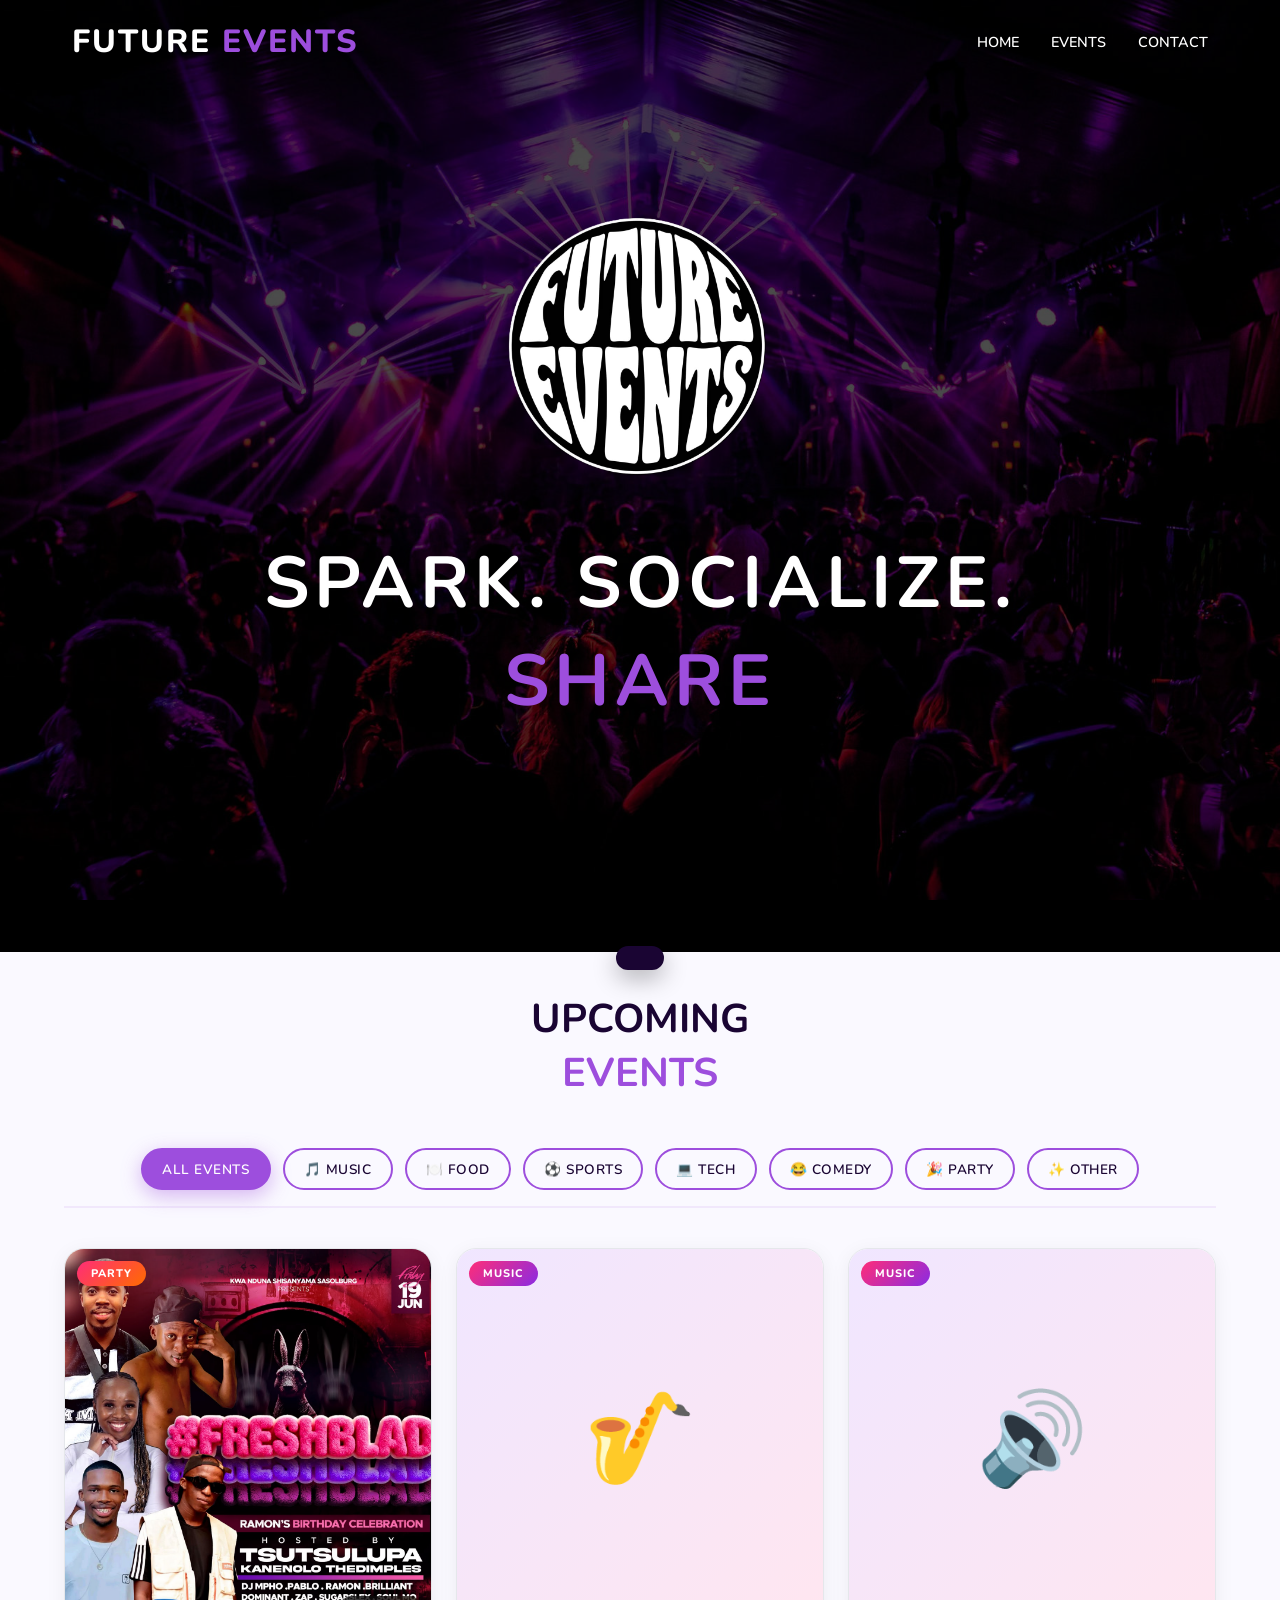
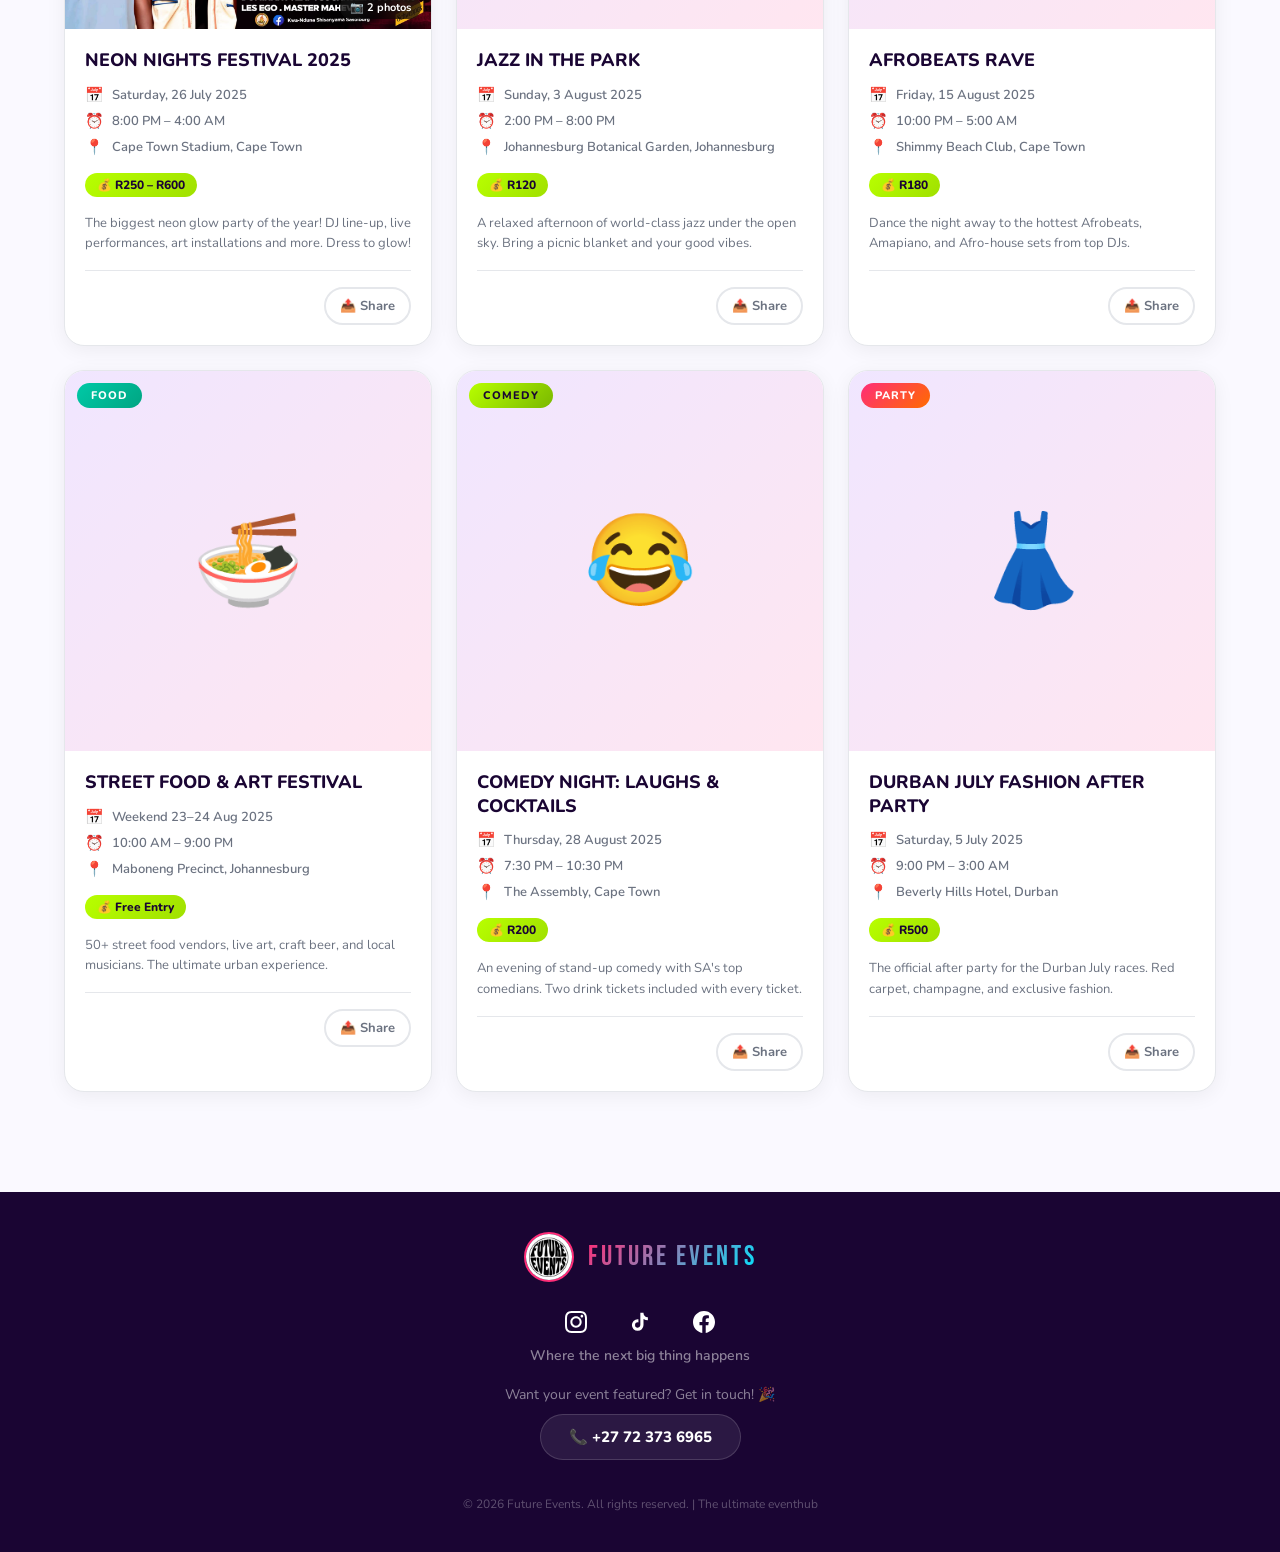
==== commit 9437004a: "Update index.html" ====
--- a/index.html
+++ b/index.html
@@ -29,7 +29,7 @@
         <div class="hero-overlay"></div>
         <div class="hero-content" data-aos="zoom-in" data-aos-duration="1500">
             <img src="logo white.png" alt="KWA NDUNA Logo"/>
-            <h1><b>THE ULTIMATE<br/><span class="fire-text"> EVENTHUB</span></b></h1>
+            <h1><b>SPARK. SOCIALIZE.<br/><span class="fire-text">SHARE</span></b></h1>
             
         </div>
     </section>
--- a/styles.css
+++ b/styles.css
@@ -90,6 +90,11 @@
 }
 
 @media (max-width: 768px) {
+    .hero-content h1 {
+        font-size: 2.2rem;
+        letter-spacing: 2px;
+    }
+
     .category-filter-menu {
         gap: 0.5rem;
         padding: 0.75rem 0;
@@ -1716,4 +1721,4 @@
     border: none; text-decoration: none;
   }
   .social-btn:hover { background: #2d1b6b; transform: scale(1.08); }
-  .social-btn svg { width: 22px; height: 22px; fill: #fff; }+  .social-btn svg { width: 22px; height: 22px; fill: #fff; }
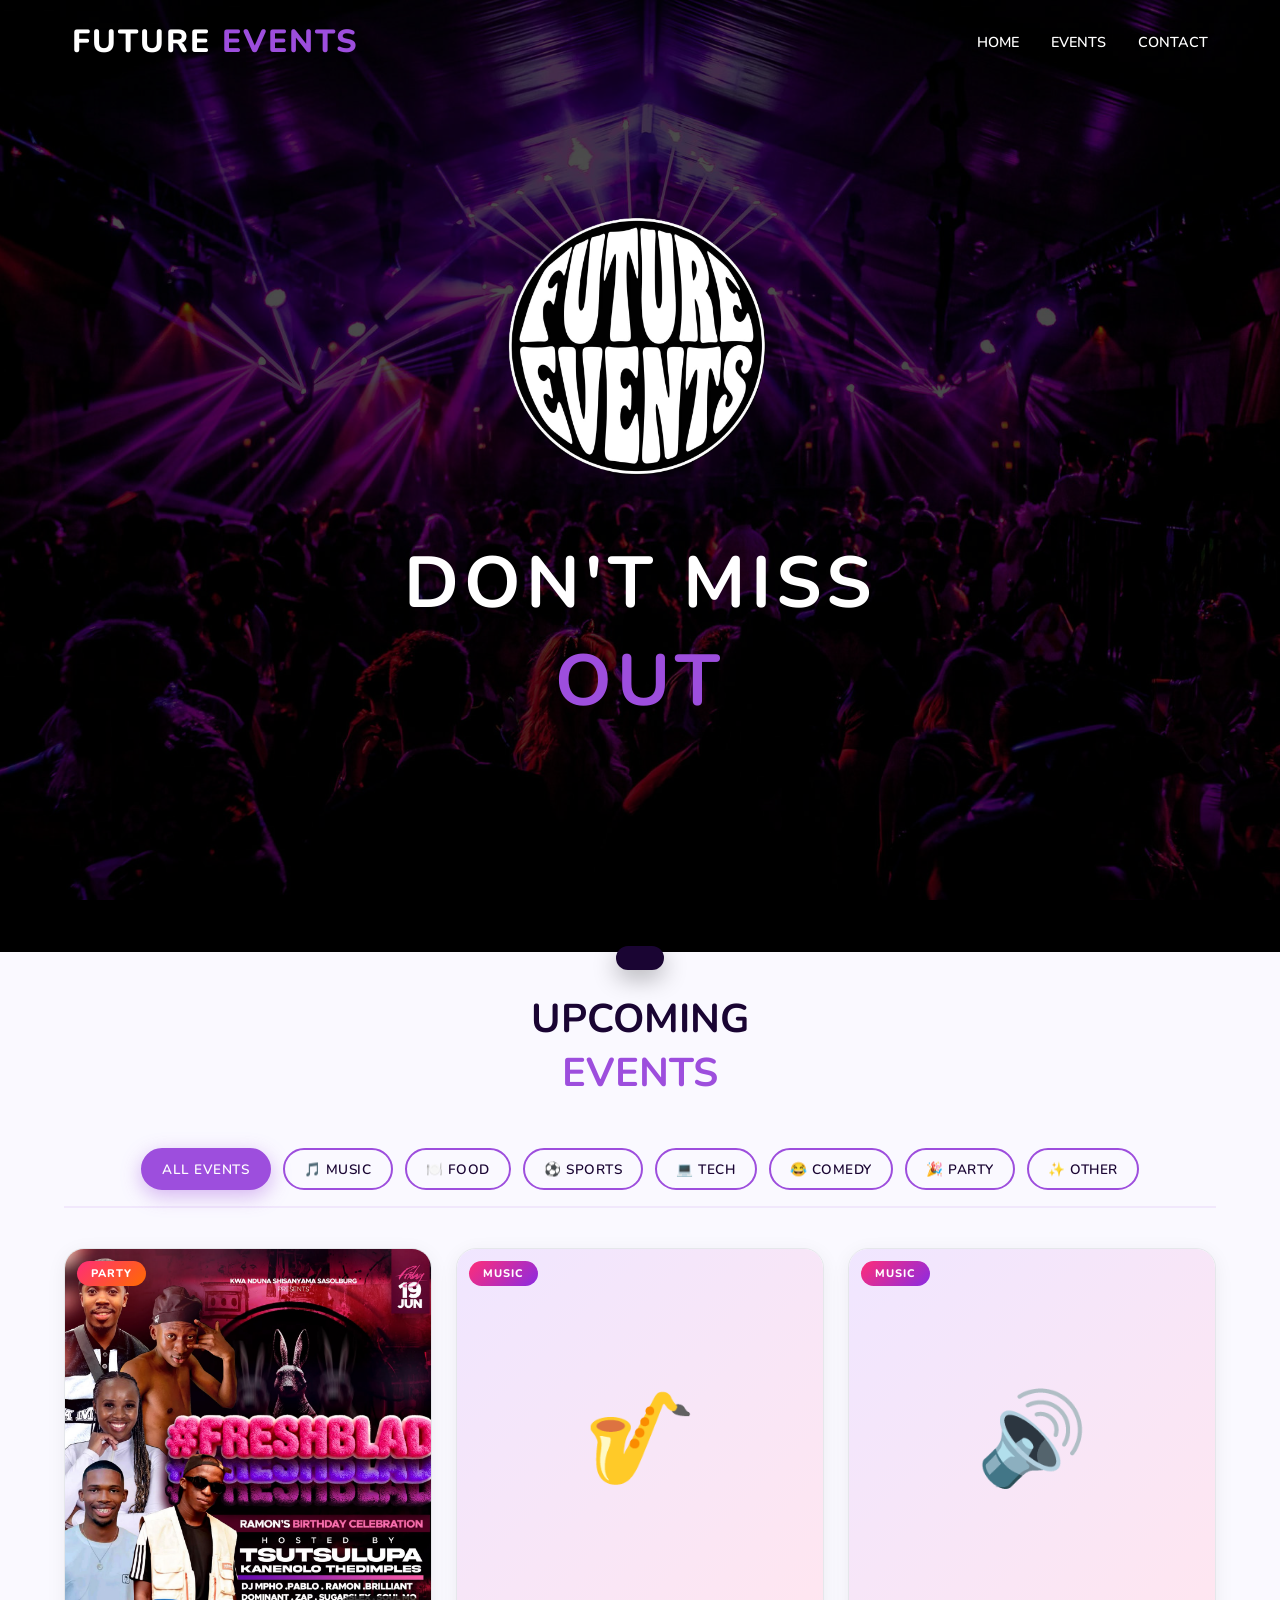
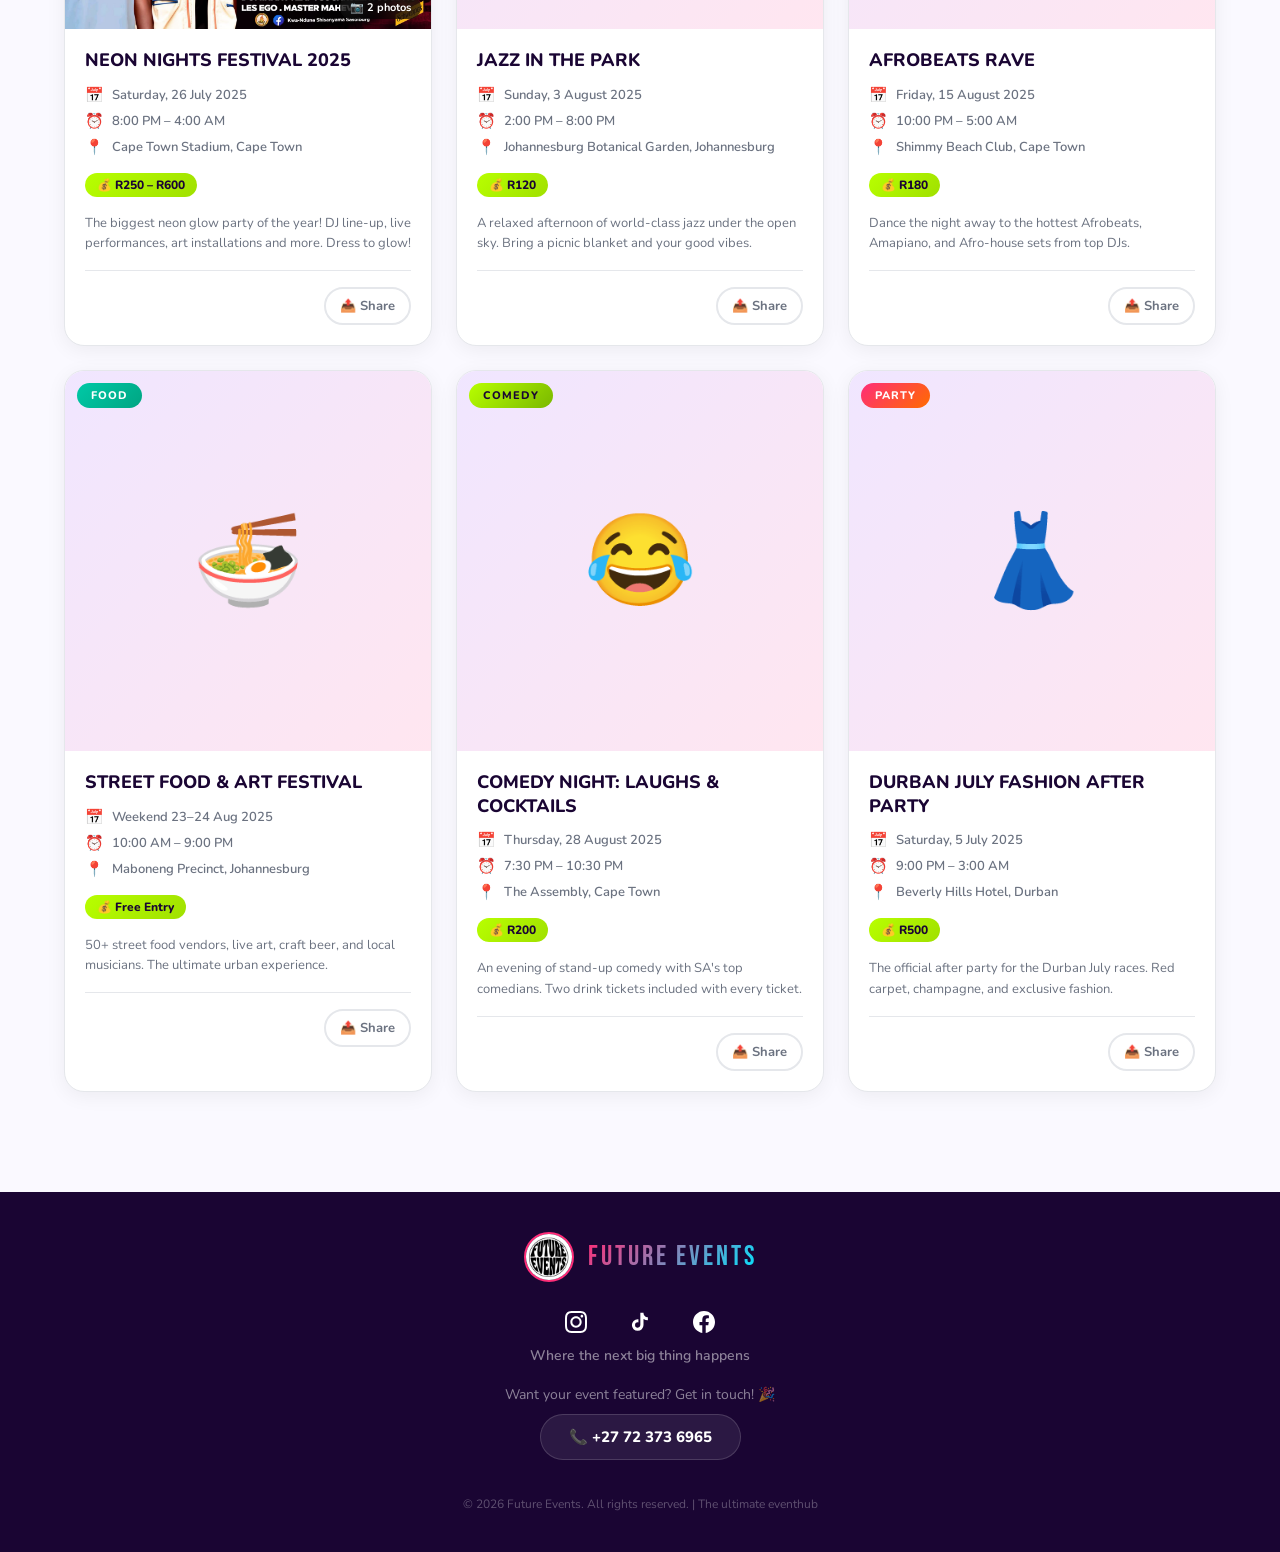
==== commit 32383672: "Update index.html" ====
--- a/index.html
+++ b/index.html
@@ -28,8 +28,8 @@
     <section id="hero">
         <div class="hero-overlay"></div>
         <div class="hero-content" data-aos="zoom-in" data-aos-duration="1500">
-            <img src="logo white.png" alt="KWA NDUNA Logo"/>
-            <h1><b>SPARK. SOCIALIZE.<br/><span class="fire-text">SHARE</span></b></h1>
+            <img src="logo white.png" alt="future events ogo"/>
+            <h1><b>DON'T MISS<br/><span class="fire-text">OUT</span></b></h1>
             
         </div>
     </section>
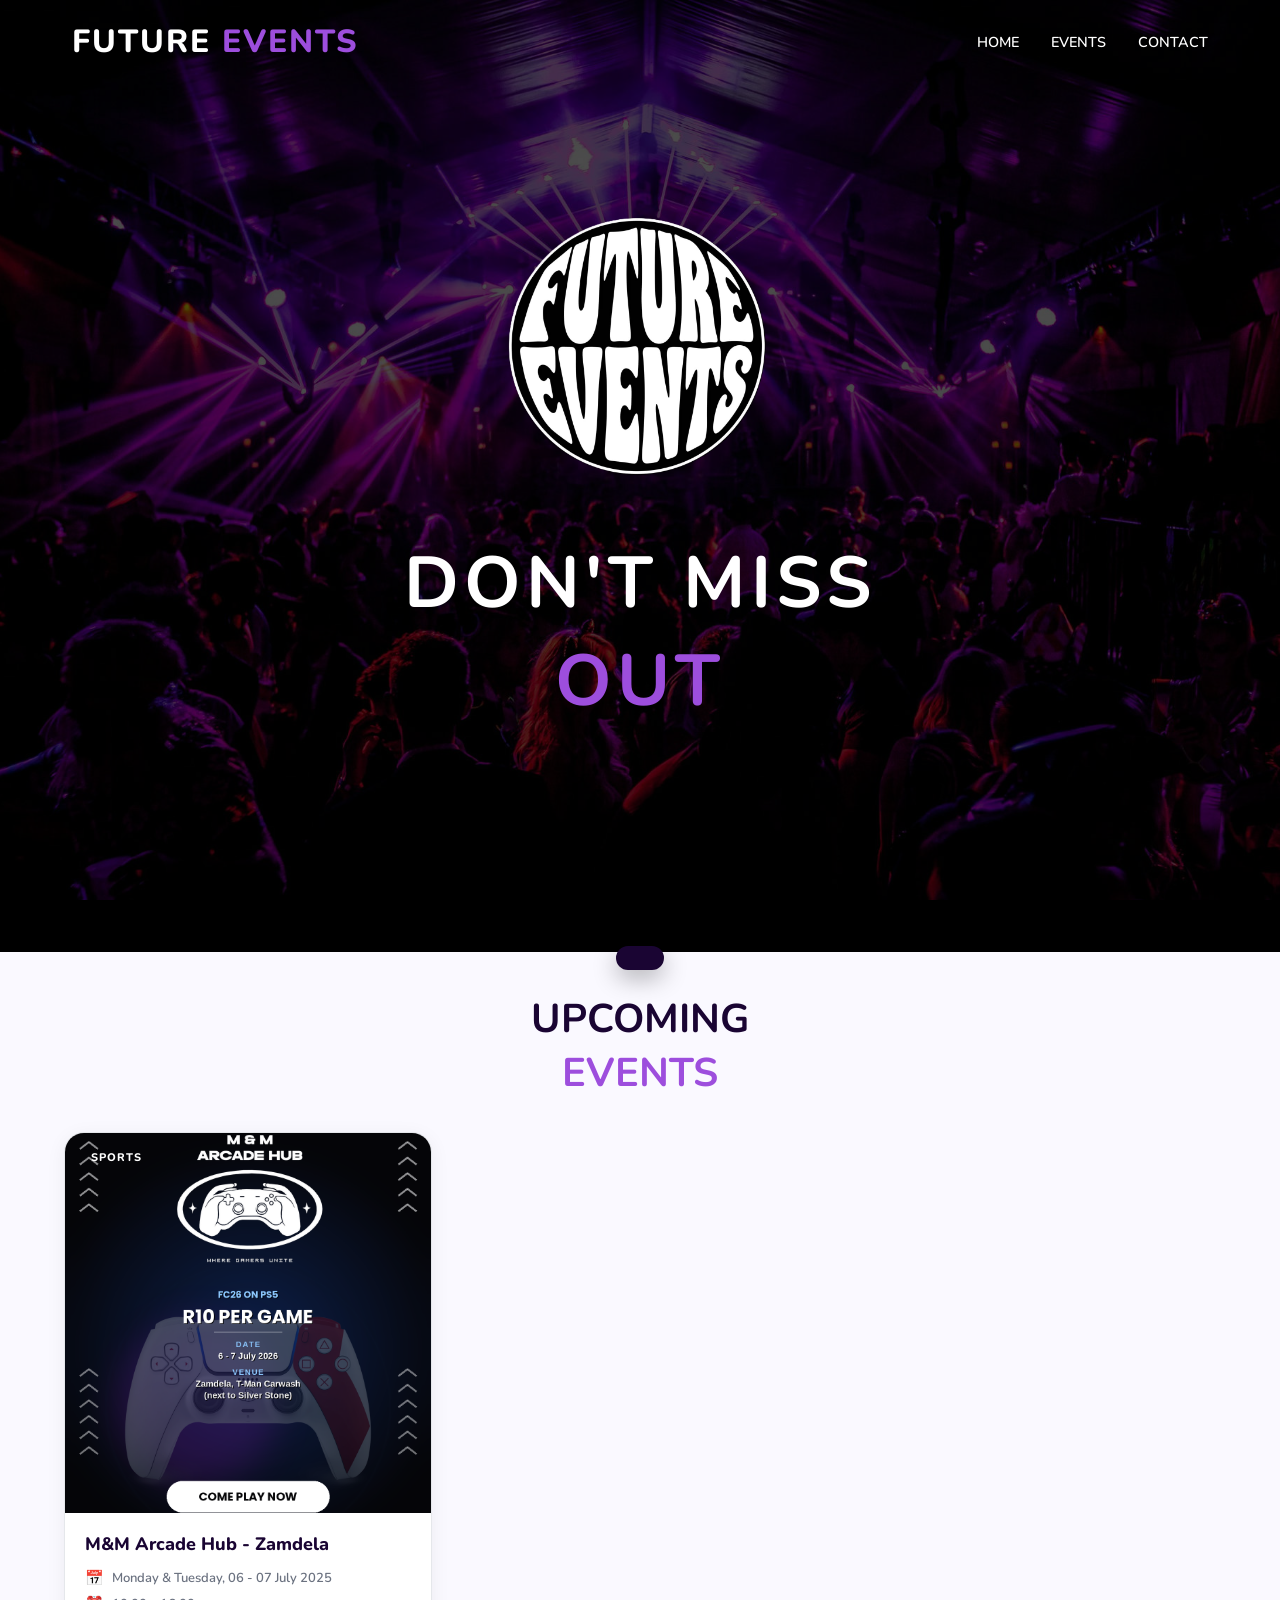
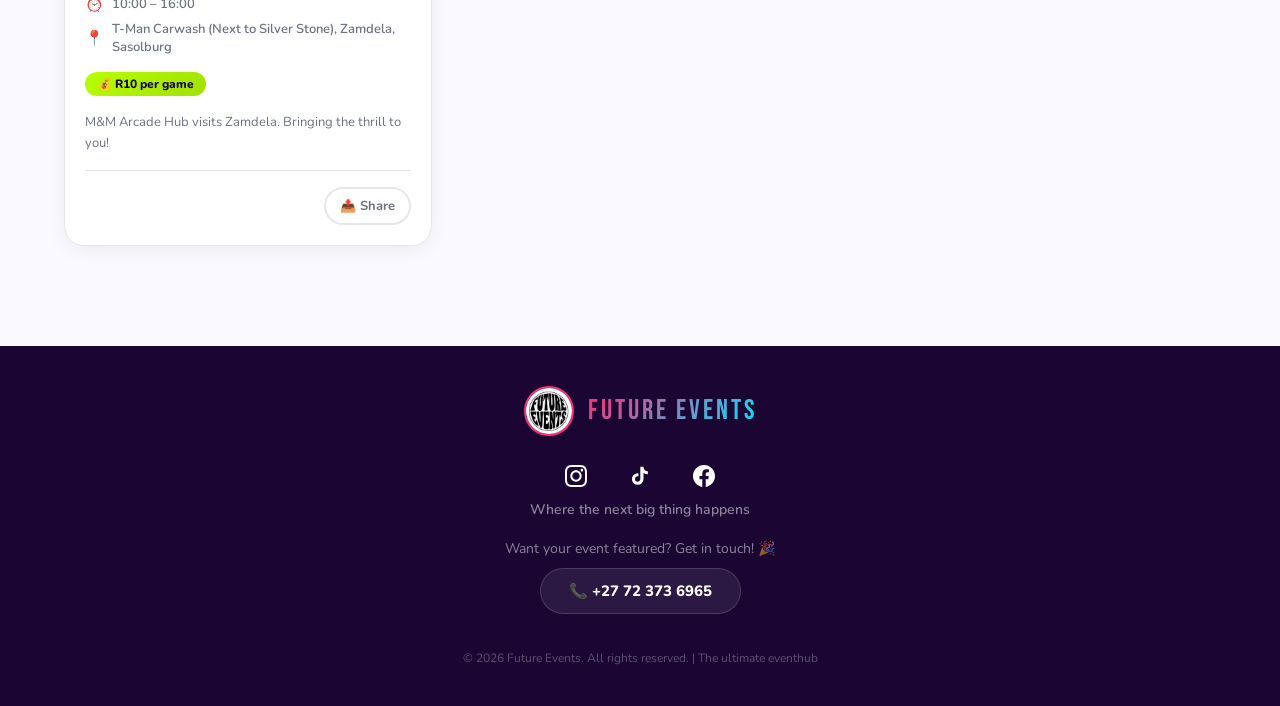
==== commit c4480066: "Update index.html" ====
--- a/index.html
+++ b/index.html
@@ -60,7 +60,7 @@
     <h2><b>UPCOMING<br/><span class="fire-text"> EVENTS</span></b></h2>
   </div>
 
-  <!-- CATEGORY FILTER MENU -->
+  <!-- CATEGORY FILTER MENU 
   <div class="category-filter-menu">
     <button class="category-btn active" onclick="filterByCategory('all')" data-category="all">All Events</button>
     <button class="category-btn" onclick="filterByCategory('music')" data-category="music">🎵 Music</button>
@@ -70,7 +70,7 @@
     <button class="category-btn" onclick="filterByCategory('comedy')" data-category="comedy">😂 Comedy</button>
     <button class="category-btn" onclick="filterByCategory('party')" data-category="party">🎉 Party</button>
     <button class="category-btn" onclick="filterByCategory('other')" data-category="other">✨ Other</button>
-  </div>
+  </div>-->
 
   <div class="events-grid" id="eventsGrid"></div>
   <div class="no-results" id="noResults">
@@ -153,15 +153,15 @@
     <span class="footer-brand">FUTURE EVENTS</span>
   </div>
   <div class="social-icons">
-  <a href="YOUR_INSTAGRAM_URL" class="social-btn" aria-label="Instagram">
+  <a href="https://www.instagram.com/_futureevents?igsh=MTBkaHE5aWlobjJnOA%3D%3D" class="social-btn" aria-label="Instagram">
     <svg viewBox="0 0 24 24"><path d="M12 2.163c3.204 0 3.584.012 4.85.07 3.252.148 4.771 1.691 4.919 4.919.058 1.265.069 1.645.069 4.849 0 3.205-.012 3.584-.069 4.849-.149 3.225-1.664 4.771-4.919 4.919-1.266.058-1.644.07-4.85.07-3.204 0-3.584-.012-4.849-.07-3.26-.149-4.771-1.699-4.919-4.92-.058-1.265-.07-1.644-.07-4.849 0-3.204.013-3.583.07-4.849.149-3.227 1.664-4.771 4.919-4.919 1.266-.057 1.645-.069 4.849-.069zm0-2.163c-3.259 0-3.667.014-4.947.072-4.358.2-6.78 2.618-6.98 6.98-.059 1.281-.073 1.689-.073 4.948 0 3.259.014 3.668.072 4.948.2 4.358 2.618 6.78 6.98 6.98 1.281.058 1.689.072 4.948.072 3.259 0 3.668-.014 4.948-.072 4.354-.2 6.782-2.618 6.979-6.98.059-1.28.073-1.689.073-4.948 0-3.259-.014-3.667-.072-4.947-.196-4.354-2.617-6.78-6.979-6.98-1.281-.059-1.69-.073-4.949-.073zm0 5.838c-3.403 0-6.162 2.759-6.162 6.162s2.759 6.163 6.162 6.163 6.162-2.759 6.162-6.163c0-3.403-2.759-6.162-6.162-6.162zm0 10.162c-2.209 0-4-1.79-4-4 0-2.209 1.791-4 4-4s4 1.791 4 4c0 2.21-1.791 4-4 4zm6.406-11.845c-.796 0-1.441.645-1.441 1.44s.645 1.44 1.441 1.44c.795 0 1.439-.645 1.439-1.44s-.644-1.44-1.439-1.44z"/></svg>
   </a>
 
-  <a href="YOUR_TIKTOK_URL" class="social-btn" aria-label="TikTok">
+  <a href="https://www.tiktok.com/@future_eventssa?_r=1&_t=ZS-97eHPi9grZv" class="social-btn" aria-label="TikTok">
     <svg viewBox="0 0 24 24"><path d="M19.59 6.69a4.83 4.83 0 01-3.77-4.25V2h-3.45v13.67a2.89 2.89 0 01-2.88 2.5 2.89 2.89 0 01-2.89-2.89 2.89 2.89 0 012.89-2.89c.28 0 .54.04.79.1V9.01a6.33 6.33 0 00-.79-.05 6.34 6.34 0 00-6.34 6.34 6.34 6.34 0 006.34 6.34 6.34 6.34 0 006.33-6.34V8.69a8.18 8.18 0 004.78 1.52V6.76a4.86 4.86 0 01-1.01-.07z"/></svg>
   </a>
 
-  <a href="YOUR_FACEBOOK_URL" class="social-btn" aria-label="Facebook">
+  <a href="https://www.facebook.com/share/18jKRX9YQT/" class="social-btn" aria-label="Facebook">
     <svg viewBox="0 0 24 24"><path d="M24 12.073c0-6.627-5.373-12-12-12s-12 5.373-12 12c0 5.99 4.388 10.954 10.125 11.854v-8.385H7.078v-3.47h3.047V9.43c0-3.007 1.792-4.669 4.533-4.669 1.312 0 2.686.235 2.686.235v2.953H15.83c-1.491 0-1.956.925-1.956 1.874v2.25h3.328l-.532 3.47h-2.796v8.385C19.612 23.027 24 18.062 24 12.073z"/></svg>
   </a>
 </div>
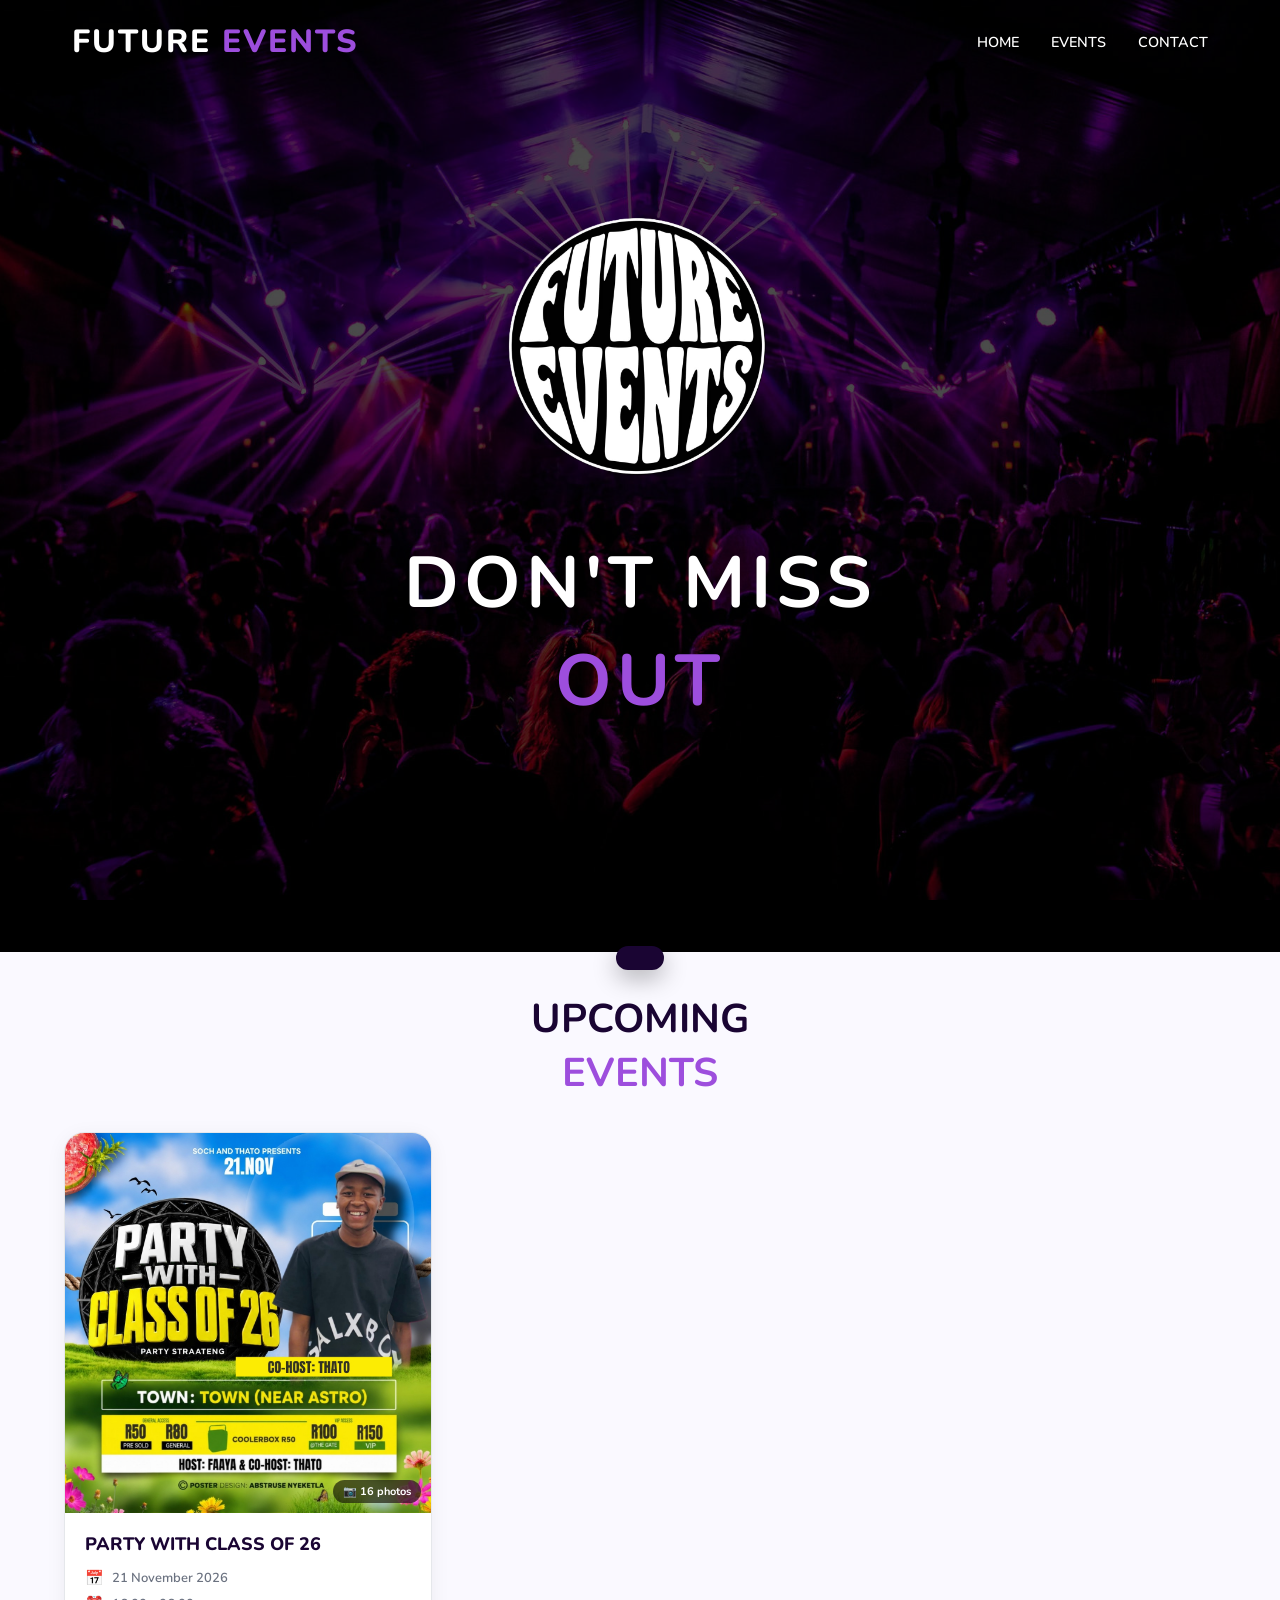
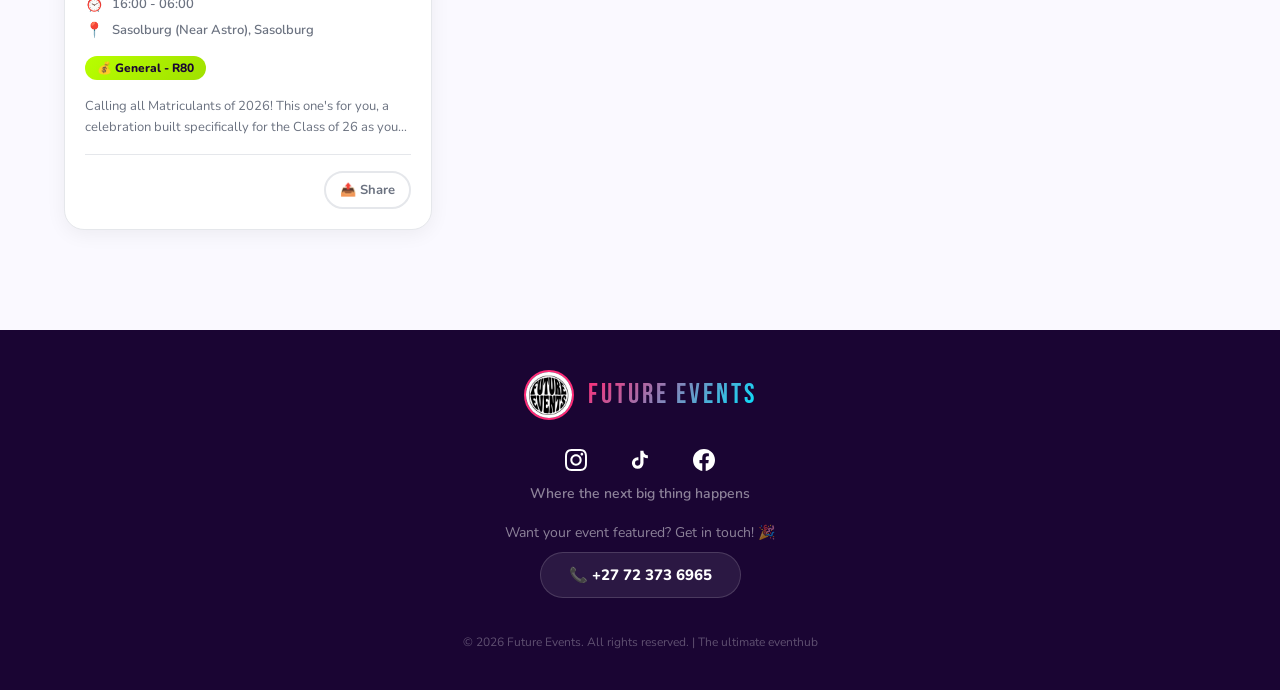
==== commit 5dae03df: "Update index.html" ====
--- a/index.html
+++ b/index.html
@@ -7,6 +7,15 @@
 <link href="https://fonts.googleapis.com/css2?family=Space+Grotesk:wght@400;500;600;700;800&family=Bebas+Neue&family=Nunito:wght@400;600;700;800;900&display=swap" rel="stylesheet">
 <link rel="stylesheet" href="styles.css">
 <link rel="icon" type="image/png" href="logo white.png">
+        <!-- Google tag (gtag.js) -->
+<script async src="https://www.googletagmanager.com/gtag/js?id=G-9TKZKBGS07"></script>
+<script>
+  window.dataLayer = window.dataLayer || [];
+  function gtag(){dataLayer.push(arguments);}
+  gtag('js', new Date());
+
+  gtag('config', 'G-9TKZKBGS07');
+</script>
 </head>
 <body>
 
